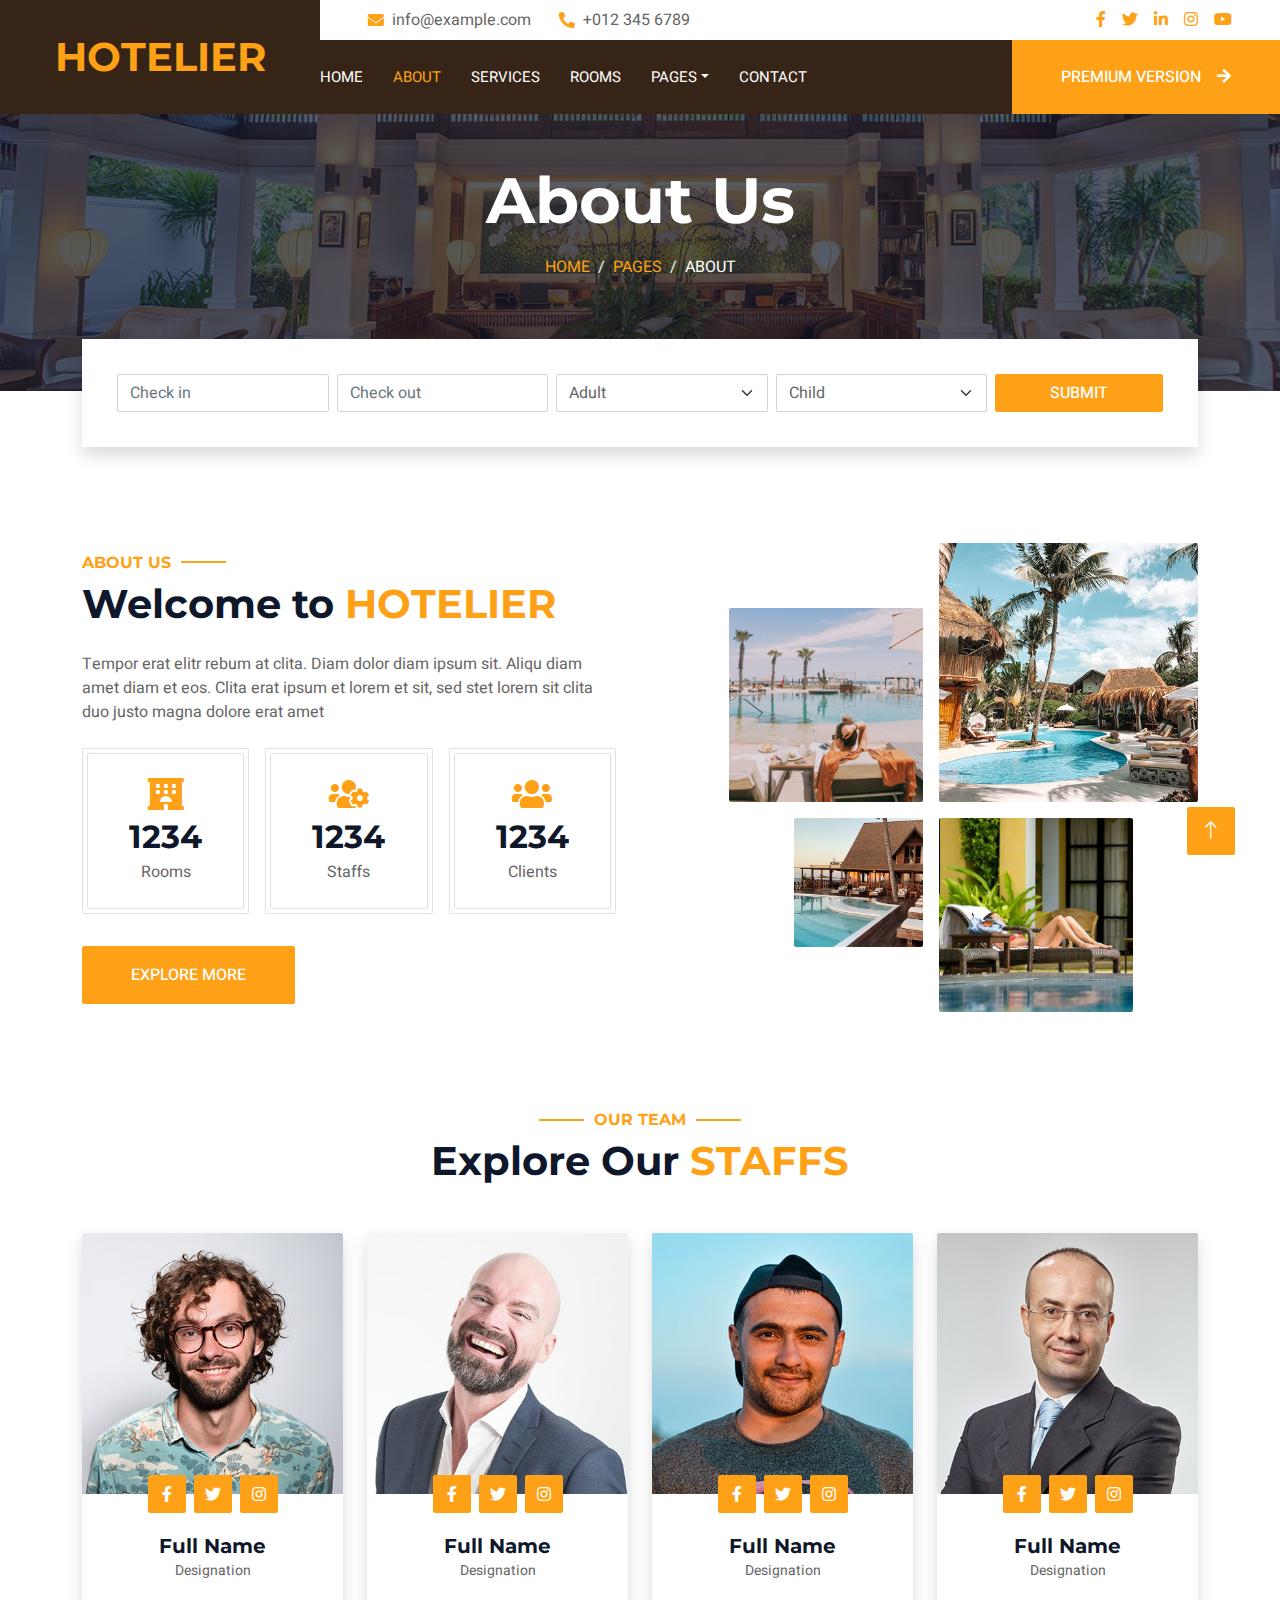
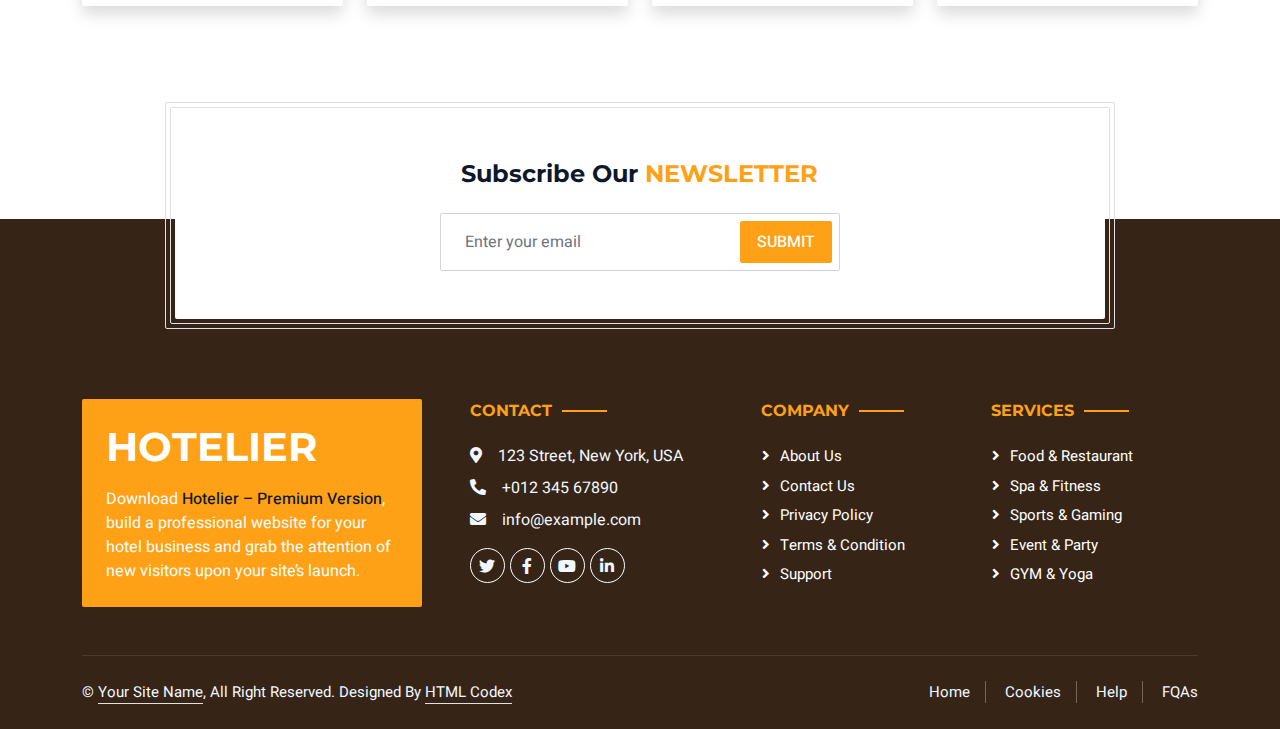
==== about.html @ 96339d91 "chinh lai doi chut customer" ====
<!DOCTYPE html>
<html lang="en">

<head>
    <meta charset="utf-8">
    <title>Hotelier - Hotel HTML Template</title>
    <meta content="width=device-width, initial-scale=1.0" name="viewport">
    <meta content="" name="keywords">
    <meta content="" name="description">

    <!-- Favicon -->
    <link href="img/favicon.ico" rel="icon">

    <!-- Google Web Fonts -->
    <link rel="preconnect" href="https://fonts.googleapis.com">
    <link rel="preconnect" href="https://fonts.gstatic.com" crossorigin>
    <link href="https://fonts.googleapis.com/css2?family=Heebo:wght@400;500;600;700&family=Montserrat:wght@400;500;600;700&display=swap" rel="stylesheet">  

    <!-- Icon Font Stylesheet -->
    <link href="https://cdnjs.cloudflare.com/ajax/libs/font-awesome/5.10.0/css/all.min.css" rel="stylesheet">
    <link href="https://cdn.jsdelivr.net/npm/bootstrap-icons@1.4.1/font/bootstrap-icons.css" rel="stylesheet">

    <!-- Libraries Stylesheet -->
    <link href="lib/animate/animate.min.css" rel="stylesheet">
    <link href="lib/owlcarousel/assets/owl.carousel.min.css" rel="stylesheet">
    <link href="lib/tempusdominus/css/tempusdominus-bootstrap-4.min.css" rel="stylesheet" />

    <!-- Customized Bootstrap Stylesheet -->
    <link href="css/bootstrap.min.css" rel="stylesheet">

    <!-- Template Stylesheet -->
    <link href="css/style.css" rel="stylesheet">
</head>

<body>
    <div class="container-xxl bg-white p-0">
        <!-- Spinner Start -->
        <div id="spinner" class="show bg-white position-fixed translate-middle w-100 vh-100 top-50 start-50 d-flex align-items-center justify-content-center">
            <div class="spinner-border text-primary" style="width: 3rem; height: 3rem;" role="status">
                <span class="sr-only">Loading...</span>
            </div>
        </div>
        <!-- Spinner End -->

        <!-- Header Start -->
        <div class="container-fluid bg-dark px-0">
            <div class="row gx-0">
                <div class="col-lg-3 bg-dark d-none d-lg-block">
                    <a href="index.html" class="navbar-brand w-100 h-100 m-0 p-0 d-flex align-items-center justify-content-center">
                        <h1 class="m-0 text-primary text-uppercase">Hotelier</h1>
                    </a>
                </div>
                <div class="col-lg-9">
                    <div class="row gx-0 bg-white d-none d-lg-flex">
                        <div class="col-lg-7 px-5 text-start">
                            <div class="h-100 d-inline-flex align-items-center py-2 me-4">
                                <i class="fa fa-envelope text-primary me-2"></i>
                                <p class="mb-0">info@example.com</p>
                            </div>
                            <div class="h-100 d-inline-flex align-items-center py-2">
                                <i class="fa fa-phone-alt text-primary me-2"></i>
                                <p class="mb-0">+012 345 6789</p>
                            </div>
                        </div>
                        <div class="col-lg-5 px-5 text-end">
                            <div class="d-inline-flex align-items-center py-2">
                                <a class="me-3" href=""><i class="fab fa-facebook-f"></i></a>
                                <a class="me-3" href=""><i class="fab fa-twitter"></i></a>
                                <a class="me-3" href=""><i class="fab fa-linkedin-in"></i></a>
                                <a class="me-3" href=""><i class="fab fa-instagram"></i></a>
                                <a class="" href=""><i class="fab fa-youtube"></i></a>
                            </div>
                        </div>
                    </div>
                    <nav class="navbar navbar-expand-lg bg-dark navbar-dark p-3 p-lg-0">
                        <a href="index.html" class="navbar-brand d-block d-lg-none">
                            <h1 class="m-0 text-primary text-uppercase">Hotelier</h1>
                        </a>
                        <button type="button" class="navbar-toggler" data-bs-toggle="collapse" data-bs-target="#navbarCollapse">
                            <span class="navbar-toggler-icon"></span>
                        </button>
                        <div class="collapse navbar-collapse justify-content-between" id="navbarCollapse">
                            <div class="navbar-nav mr-auto py-0">
                                <a href="index.html" class="nav-item nav-link">Home</a>
                                <a href="about.html" class="nav-item nav-link active">About</a>
                                <a href="service.html" class="nav-item nav-link">Services</a>
                                <a href="room.html" class="nav-item nav-link">Rooms</a>
                                <div class="nav-item dropdown">
                                    <a href="#" class="nav-link dropdown-toggle" data-bs-toggle="dropdown">Pages</a>
                                    <div class="dropdown-menu rounded-0 m-0">
                                        <a href="booking.html" class="dropdown-item">Booking</a>
                                        <a href="team.html" class="dropdown-item">Our Team</a>
                                        <a href="testimonial.html" class="dropdown-item">Testimonial</a>
                                    </div>
                                </div>
                                <a href="contact.html" class="nav-item nav-link">Contact</a>
                            </div>
                            <a href="https://htmlcodex.com/hotel-html-template-pro" class="btn btn-primary rounded-0 py-4 px-md-5 d-none d-lg-block">Premium Version<i class="fa fa-arrow-right ms-3"></i></a>
                        </div>
                    </nav>
                </div>
            </div>
        </div>
        <!-- Header End -->


        <!-- Page Header Start -->
        <div class="container-fluid page-header mb-5 p-0" style="background-image: url(img/carousel-1.jpg);">
            <div class="container-fluid page-header-inner py-5">
                <div class="container text-center pb-5">
                    <h1 class="display-3 text-white mb-3 animated slideInDown">About Us</h1>
                    <nav aria-label="breadcrumb">
                        <ol class="breadcrumb justify-content-center text-uppercase">
                            <li class="breadcrumb-item"><a href="#">Home</a></li>
                            <li class="breadcrumb-item"><a href="#">Pages</a></li>
                            <li class="breadcrumb-item text-white active" aria-current="page">About</li>
                        </ol>
                    </nav>
                </div>
            </div>
        </div>
        <!-- Page Header End -->


        <!-- Booking Start -->
        <div class="container-fluid booking pb-5 wow fadeIn" data-wow-delay="0.1s">
            <div class="container">
                <div class="bg-white shadow" style="padding: 35px;">
                    <div class="row g-2">
                        <div class="col-md-10">
                            <div class="row g-2">
                                <div class="col-md-3">
                                    <div class="date" id="date1" data-target-input="nearest">
                                        <input type="text" class="form-control datetimepicker-input"
                                            placeholder="Check in" data-target="#date1" data-toggle="datetimepicker" />
                                    </div>
                                </div>
                                <div class="col-md-3">
                                    <div class="date" id="date2" data-target-input="nearest">
                                        <input type="text" class="form-control datetimepicker-input" placeholder="Check out" data-target="#date2" data-toggle="datetimepicker"/>
                                    </div>
                                </div>
                                <div class="col-md-3">
                                    <select class="form-select">
                                        <option selected>Adult</option>
                                        <option value="1">Adult 1</option>
                                        <option value="2">Adult 2</option>
                                        <option value="3">Adult 3</option>
                                    </select>
                                </div>
                                <div class="col-md-3">
                                    <select class="form-select">
                                        <option selected>Child</option>
                                        <option value="1">Child 1</option>
                                        <option value="2">Child 2</option>
                                        <option value="3">Child 3</option>
                                    </select>
                                </div>
                            </div>
                        </div>
                        <div class="col-md-2">
                            <button class="btn btn-primary w-100">Submit</button>
                        </div>
                    </div>
                </div>
            </div>
        </div>
        <!-- Booking End -->


        <!-- About Start -->
        <div class="container-xxl py-5">
            <div class="container">
                <div class="row g-5 align-items-center">
                    <div class="col-lg-6">
                        <h6 class="section-title text-start text-primary text-uppercase">About Us</h6>
                        <h1 class="mb-4">Welcome to <span class="text-primary text-uppercase">Hotelier</span></h1>
                        <p class="mb-4">Tempor erat elitr rebum at clita. Diam dolor diam ipsum sit. Aliqu diam amet diam et eos. Clita erat ipsum et lorem et sit, sed stet lorem sit clita duo justo magna dolore erat amet</p>
                        <div class="row g-3 pb-4">
                            <div class="col-sm-4 wow fadeIn" data-wow-delay="0.1s">
                                <div class="border rounded p-1">
                                    <div class="border rounded text-center p-4">
                                        <i class="fa fa-hotel fa-2x text-primary mb-2"></i>
                                        <h2 class="mb-1" data-toggle="counter-up">1234</h2>
                                        <p class="mb-0">Rooms</p>
                                    </div>
                                </div>
                            </div>
                            <div class="col-sm-4 wow fadeIn" data-wow-delay="0.3s">
                                <div class="border rounded p-1">
                                    <div class="border rounded text-center p-4">
                                        <i class="fa fa-users-cog fa-2x text-primary mb-2"></i>
                                        <h2 class="mb-1" data-toggle="counter-up">1234</h2>
                                        <p class="mb-0">Staffs</p>
                                    </div>
                                </div>
                            </div>
                            <div class="col-sm-4 wow fadeIn" data-wow-delay="0.5s">
                                <div class="border rounded p-1">
                                    <div class="border rounded text-center p-4">
                                        <i class="fa fa-users fa-2x text-primary mb-2"></i>
                                        <h2 class="mb-1" data-toggle="counter-up">1234</h2>
                                        <p class="mb-0">Clients</p>
                                    </div>
                                </div>
                            </div>
                        </div>
                        <a class="btn btn-primary py-3 px-5 mt-2" href="">Explore More</a>
                    </div>
                    <div class="col-lg-6">
                        <div class="row g-3">
                            <div class="col-6 text-end">
                                <img class="img-fluid rounded w-75 wow zoomIn" data-wow-delay="0.1s" src="img/about-1.jpg" style="margin-top: 25%;">
                            </div>
                            <div class="col-6 text-start">
                                <img class="img-fluid rounded w-100 wow zoomIn" data-wow-delay="0.3s" src="img/about-2.jpg">
                            </div>
                            <div class="col-6 text-end">
                                <img class="img-fluid rounded w-50 wow zoomIn" data-wow-delay="0.5s" src="img/about-3.jpg">
                            </div>
                            <div class="col-6 text-start">
                                <img class="img-fluid rounded w-75 wow zoomIn" data-wow-delay="0.7s" src="img/about-4.jpg">
                            </div>
                        </div>
                    </div>
                </div>
            </div>
        </div>
        <!-- About End -->


        <!-- Team Start -->
        <div class="container-xxl py-5">
            <div class="container">
                <div class="text-center wow fadeInUp" data-wow-delay="0.1s">
                    <h6 class="section-title text-center text-primary text-uppercase">Our Team</h6>
                    <h1 class="mb-5">Explore Our <span class="text-primary text-uppercase">Staffs</span></h1>
                </div>
                <div class="row g-4">
                    <div class="col-lg-3 col-md-6 wow fadeInUp" data-wow-delay="0.1s">
                        <div class="rounded shadow overflow-hidden">
                            <div class="position-relative">
                                <img class="img-fluid" src="img/team-1.jpg" alt="">
                                <div class="position-absolute start-50 top-100 translate-middle d-flex align-items-center">
                                    <a class="btn btn-square btn-primary mx-1" href=""><i class="fab fa-facebook-f"></i></a>
                                    <a class="btn btn-square btn-primary mx-1" href=""><i class="fab fa-twitter"></i></a>
                                    <a class="btn btn-square btn-primary mx-1" href=""><i class="fab fa-instagram"></i></a>
                                </div>
                            </div>
                            <div class="text-center p-4 mt-3">
                                <h5 class="fw-bold mb-0">Full Name</h5>
                                <small>Designation</small>
                            </div>
                        </div>
                    </div>
                    <div class="col-lg-3 col-md-6 wow fadeInUp" data-wow-delay="0.3s">
                        <div class="rounded shadow overflow-hidden">
                            <div class="position-relative">
                                <img class="img-fluid" src="img/team-2.jpg" alt="">
                                <div class="position-absolute start-50 top-100 translate-middle d-flex align-items-center">
                                    <a class="btn btn-square btn-primary mx-1" href=""><i class="fab fa-facebook-f"></i></a>
                                    <a class="btn btn-square btn-primary mx-1" href=""><i class="fab fa-twitter"></i></a>
                                    <a class="btn btn-square btn-primary mx-1" href=""><i class="fab fa-instagram"></i></a>
                                </div>
                            </div>
                            <div class="text-center p-4 mt-3">
                                <h5 class="fw-bold mb-0">Full Name</h5>
                                <small>Designation</small>
                            </div>
                        </div>
                    </div>
                    <div class="col-lg-3 col-md-6 wow fadeInUp" data-wow-delay="0.5s">
                        <div class="rounded shadow overflow-hidden">
                            <div class="position-relative">
                                <img class="img-fluid" src="img/team-3.jpg" alt="">
                                <div class="position-absolute start-50 top-100 translate-middle d-flex align-items-center">
                                    <a class="btn btn-square btn-primary mx-1" href=""><i class="fab fa-facebook-f"></i></a>
                                    <a class="btn btn-square btn-primary mx-1" href=""><i class="fab fa-twitter"></i></a>
                                    <a class="btn btn-square btn-primary mx-1" href=""><i class="fab fa-instagram"></i></a>
                                </div>
                            </div>
                            <div class="text-center p-4 mt-3">
                                <h5 class="fw-bold mb-0">Full Name</h5>
                                <small>Designation</small>
                            </div>
                        </div>
                    </div>
                    <div class="col-lg-3 col-md-6 wow fadeInUp" data-wow-delay="0.7s">
                        <div class="rounded shadow overflow-hidden">
                            <div class="position-relative">
                                <img class="img-fluid" src="img/team-4.jpg" alt="">
                                <div class="position-absolute start-50 top-100 translate-middle d-flex align-items-center">
                                    <a class="btn btn-square btn-primary mx-1" href=""><i class="fab fa-facebook-f"></i></a>
                                    <a class="btn btn-square btn-primary mx-1" href=""><i class="fab fa-twitter"></i></a>
                                    <a class="btn btn-square btn-primary mx-1" href=""><i class="fab fa-instagram"></i></a>
                                </div>
                            </div>
                            <div class="text-center p-4 mt-3">
                                <h5 class="fw-bold mb-0">Full Name</h5>
                                <small>Designation</small>
                            </div>
                        </div>
                    </div>
                </div>
            </div>
        </div>
        <!-- Team End -->


        <!-- Newsletter Start -->
        <div class="container newsletter mt-5 wow fadeIn" data-wow-delay="0.1s">
            <div class="row justify-content-center">
                <div class="col-lg-10 border rounded p-1">
                    <div class="border rounded text-center p-1">
                        <div class="bg-white rounded text-center p-5">
                            <h4 class="mb-4">Subscribe Our <span class="text-primary text-uppercase">Newsletter</span></h4>
                            <div class="position-relative mx-auto" style="max-width: 400px;">
                                <input class="form-control w-100 py-3 ps-4 pe-5" type="text" placeholder="Enter your email">
                                <button type="button" class="btn btn-primary py-2 px-3 position-absolute top-0 end-0 mt-2 me-2">Submit</button>
                            </div>
                        </div>
                    </div>
                </div>
            </div>
        </div>
        <!-- Newsletter Start -->
        

        <!-- Footer Start -->
        <div class="container-fluid bg-dark text-light footer wow fadeIn" data-wow-delay="0.1s">
            <div class="container pb-5">
                <div class="row g-5">
                    <div class="col-md-6 col-lg-4">
                        <div class="bg-primary rounded p-4">
                            <a href="index.html"><h1 class="text-white text-uppercase mb-3">Hotelier</h1></a>
                            <p class="text-white mb-0">
								Download <a class="text-dark fw-medium" href="https://htmlcodex.com/hotel-html-template-pro">Hotelier – Premium Version</a>, build a professional website for your hotel business and grab the attention of new visitors upon your site’s launch.
							</p>
                        </div>
                    </div>
                    <div class="col-md-6 col-lg-3">
                        <h6 class="section-title text-start text-primary text-uppercase mb-4">Contact</h6>
                        <p class="mb-2"><i class="fa fa-map-marker-alt me-3"></i>123 Street, New York, USA</p>
                        <p class="mb-2"><i class="fa fa-phone-alt me-3"></i>+012 345 67890</p>
                        <p class="mb-2"><i class="fa fa-envelope me-3"></i>info@example.com</p>
                        <div class="d-flex pt-2">
                            <a class="btn btn-outline-light btn-social" href=""><i class="fab fa-twitter"></i></a>
                            <a class="btn btn-outline-light btn-social" href=""><i class="fab fa-facebook-f"></i></a>
                            <a class="btn btn-outline-light btn-social" href=""><i class="fab fa-youtube"></i></a>
                            <a class="btn btn-outline-light btn-social" href=""><i class="fab fa-linkedin-in"></i></a>
                        </div>
                    </div>
                    <div class="col-lg-5 col-md-12">
                        <div class="row gy-5 g-4">
                            <div class="col-md-6">
                                <h6 class="section-title text-start text-primary text-uppercase mb-4">Company</h6>
                                <a class="btn btn-link" href="">About Us</a>
                                <a class="btn btn-link" href="">Contact Us</a>
                                <a class="btn btn-link" href="">Privacy Policy</a>
                                <a class="btn btn-link" href="">Terms & Condition</a>
                                <a class="btn btn-link" href="">Support</a>
                            </div>
                            <div class="col-md-6">
                                <h6 class="section-title text-start text-primary text-uppercase mb-4">Services</h6>
                                <a class="btn btn-link" href="">Food & Restaurant</a>
                                <a class="btn btn-link" href="">Spa & Fitness</a>
                                <a class="btn btn-link" href="">Sports & Gaming</a>
                                <a class="btn btn-link" href="">Event & Party</a>
                                <a class="btn btn-link" href="">GYM & Yoga</a>
                            </div>
                        </div>
                    </div>
                </div>
            </div>
            <div class="container">
                <div class="copyright">
                    <div class="row">
                        <div class="col-md-6 text-center text-md-start mb-3 mb-md-0">
                            &copy; <a class="border-bottom" href="#">Your Site Name</a>, All Right Reserved. 
							
							<!--/*** This template is free as long as you keep the footer author’s credit link/attribution link/backlink. If you'd like to use the template without the footer author’s credit link/attribution link/backlink, you can purchase the Credit Removal License from "https://htmlcodex.com/credit-removal". Thank you for your support. ***/-->
							Designed By <a class="border-bottom" href="https://htmlcodex.com">HTML Codex</a>
                        </div>
                        <div class="col-md-6 text-center text-md-end">
                            <div class="footer-menu">
                                <a href="">Home</a>
                                <a href="">Cookies</a>
                                <a href="">Help</a>
                                <a href="">FQAs</a>
                            </div>
                        </div>
                    </div>
                </div>
            </div>
        </div>
        <!-- Footer End -->


        <!-- Back to Top -->
        <a href="#" class="btn btn-lg btn-primary btn-lg-square back-to-top"><i class="bi bi-arrow-up"></i></a>
    </div>

    <!-- JavaScript Libraries -->
    <script src="https://code.jquery.com/jquery-3.4.1.min.js"></script>
    <script src="https://cdn.jsdelivr.net/npm/bootstrap@5.0.0/dist/js/bootstrap.bundle.min.js"></script>
    <script src="lib/wow/wow.min.js"></script>
    <script src="lib/easing/easing.min.js"></script>
    <script src="lib/waypoints/waypoints.min.js"></script>
    <script src="lib/counterup/counterup.min.js"></script>
    <script src="lib/owlcarousel/owl.carousel.min.js"></script>
    <script src="lib/tempusdominus/js/moment.min.js"></script>
    <script src="lib/tempusdominus/js/moment-timezone.min.js"></script>
    <script src="lib/tempusdominus/js/tempusdominus-bootstrap-4.min.js"></script>

    <!-- Template Javascript -->
    <script src="js/main.js"></script>
</body>

</html>
---- css/style.css ----
/********** Template CSS **********/
:root {
    --primary: #FEA116;
    --light: #F1F8FF;
    --dark: #0F172B;
}

.fw-medium {
    font-weight: 500 !important;
}

.fw-semi-bold {
    font-weight: 600 !important;
}

.back-to-top {
    position: fixed;
    display: none;
    right: 45px;
    bottom: 45px;
    z-index: 99;
}


/*** Spinner ***/
#spinner {
    opacity: 0;
    visibility: hidden;
    transition: opacity .5s ease-out, visibility 0s linear .5s;
    z-index: 99999;
}

#spinner.show {
    transition: opacity .5s ease-out, visibility 0s linear 0s;
    visibility: visible;
    opacity: 1;
}


/*** Button ***/
.btn {
    font-weight: 500;
    text-transform: uppercase;
    transition: .5s;
}

.btn.btn-primary,
.btn.btn-secondary {
    color: #FFFFFF;
}

.btn-square {
    width: 38px;
    height: 38px;
}

.btn-sm-square {
    width: 32px;
    height: 32px;
}

.btn-lg-square {
    width: 48px;
    height: 48px;
}

.btn-square,
.btn-sm-square,
.btn-lg-square {
    padding: 0;
    display: flex;
    align-items: center;
    justify-content: center;
    font-weight: normal;
    border-radius: 2px;
}


/*** Navbar ***/
.navbar-dark .navbar-nav .nav-link {
    margin-right: 30px;
    padding: 25px 0;
    color: #FFFFFF;
    font-size: 15px;
    text-transform: uppercase;
    outline: none;
}

.navbar-dark .navbar-nav .nav-link:hover,
.navbar-dark .navbar-nav .nav-link.active {
    color: var(--primary);
}

@media (max-width: 991.98px) {
    .navbar-dark .navbar-nav .nav-link  {
        margin-right: 0;
        padding: 10px 0;
    }
}


/*** Header ***/
.carousel-caption {
    top: 0;
    left: 0;
    right: 0;
    bottom: 0;
    background: rgba(15, 23, 43, .7);
    z-index: 1;
}

.carousel-control-prev,
.carousel-control-next {
    width: 10%;
}

.carousel-control-prev-icon,
.carousel-control-next-icon {
    width: 3rem;
    height: 3rem;
}

@media (max-width: 768px) {
    #header-carousel .carousel-item {
        position: relative;
        min-height: 450px;
    }
    
    #header-carousel .carousel-item img {
        position: absolute;
        width: 100%;
        height: 100%;
        object-fit: cover;
    }
}
.carousel-item{
    height: 26rem;
  
}
.carousel-item img {
    object-position: left -16rem;
}
.page-header {
    background-position: center center;
    background-repeat: no-repeat;
    background-size: cover;
}

.page-header-inner {
    background: rgba(15, 23, 43, .7);
}

.breadcrumb-item + .breadcrumb-item::before {
    color: var(--light);
}

.booking {
    position: relative;
    margin-top: -100px !important;
    z-index: 1;
}

/*** Section Title ***/
/*thêm dòng này*/
.container-fuild-header{
    position: fixed;
     z-index:999;
}
/*thêm dòng này*/
.section-title {
    position: relative;
    display: inline-block;
}

.section-title::before {
    position: absolute;
    content: "";
    width: 45px;
    height: 2px;
    top: 50%;
    left: -55px;
    margin-top: -1px;
    background: var(--primary);
}

.section-title::after {
    position: absolute;
    content: "";
    width: 45px;
    height: 2px;
    top: 50%;
    right: -55px;
    margin-top: -1px;
    background: var(--primary);
}

.section-title.text-start::before,
.section-title.text-end::after {
    display: none;
}


/*** Service ***/
.service-item {
    height: 320px;
    padding: 30px;
    display: flex;
    flex-direction: column;
    justify-content: center;
    text-align: center;
    background: #FFFFFF;
    box-shadow: 0 0 45px rgba(0, 0, 0, .08);
    transition: .5s;
}

.service-item:hover {
    background: var(--primary);
}

.service-item .service-icon {
    margin: 0 auto 30px auto;
    width: 65px;
    height: 65px;
    transition: .5s;
}

.service-item i,
.service-item h5,
.service-item p {
    transition: .5s;
}

.service-item:hover i,
.service-item:hover h5,
.service-item:hover p {
    color: #FFFFFF !important;
}


/*** Youtube Video ***/
.video {
    position: relative;
    height: 100%;
    min-height: 500px;
    background: linear-gradient(rgba(15, 23, 43, .1), rgba(15, 23, 43, .1)), url(../img/video.jpg);
    background-position: center center;
    background-repeat: no-repeat;
    background-size: cover;
}

.video .btn-play {
    position: absolute;
    z-index: 3;
    top: 50%;
    left: 50%;
    transform: translateX(-50%) translateY(-50%);
    box-sizing: content-box;
    display: block;
    width: 32px;
    height: 44px;
    border-radius: 50%;
    border: none;
    outline: none;
    padding: 18px 20px 18px 28px;
}

.video .btn-play:before {
    content: "";
    position: absolute;
    z-index: 0;
    left: 50%;
    top: 50%;
    transform: translateX(-50%) translateY(-50%);
    display: block;
    width: 100px;
    height: 100px;
    background: var(--primary);
    border-radius: 50%;
    animation: pulse-border 1500ms ease-out infinite;
}

.video .btn-play:after {
    content: "";
    position: absolute;
    z-index: 1;
    left: 50%;
    top: 50%;
    transform: translateX(-50%) translateY(-50%);
    display: block;
    width: 100px;
    height: 100px;
    background: var(--primary);
    border-radius: 50%;
    transition: all 200ms;
}

.video .btn-play img {
    position: relative;
    z-index: 3;
    max-width: 100%;
    width: auto;
    height: auto;
}

.video .btn-play span {
    display: block;
    position: relative;
    z-index: 3;
    width: 0;
    height: 0;
    border-left: 32px solid var(--dark);
    border-top: 22px solid transparent;
    border-bottom: 22px solid transparent;
}

@keyframes pulse-border {
    0% {
        transform: translateX(-50%) translateY(-50%) translateZ(0) scale(1);
        opacity: 1;
    }

    100% {
        transform: translateX(-50%) translateY(-50%) translateZ(0) scale(1.5);
        opacity: 0;
    }
}

#videoModal {
    z-index: 99999;
}

#videoModal .modal-dialog {
    position: relative;
    max-width: 800px;
    margin: 60px auto 0 auto;
}

#videoModal .modal-body {
    position: relative;
    padding: 0px;
}

#videoModal .close {
    position: absolute;
    width: 30px;
    height: 30px;
    right: 0px;
    top: -30px;
    z-index: 999;
    font-size: 30px;
    font-weight: normal;
    color: #FFFFFF;
    background: #000000;
    opacity: 1;
}


/*** Testimonial ***/
.testimonial {
    background: linear-gradient(rgba(15, 23, 43, .7), rgba(15, 23, 43, .7)), url(../img/carousel-2.jpg);
    background-position: center center;
    background-repeat: no-repeat;
    background-size: cover;
}

.testimonial-carousel {
    padding-left: 65px;
    padding-right: 65px;
}

.testimonial-carousel .testimonial-item {
    padding: 30px;
}

.testimonial-carousel .owl-nav {
    position: absolute;
    width: 100%;
    height: 40px;
    top: calc(50% - 20px);
    left: 0;
    display: flex;
    justify-content: space-between;
    z-index: 1;
}

.testimonial-carousel .owl-nav .owl-prev,
.testimonial-carousel .owl-nav .owl-next {
    position: relative;
    width: 40px;
    height: 40px;
    display: flex;
    align-items: center;
    justify-content: center;
    color: #FFFFFF;
    background: var(--primary);
    border-radius: 2px;
    font-size: 18px;
    transition: .5s;
}

.testimonial-carousel .owl-nav .owl-prev:hover,
.testimonial-carousel .owl-nav .owl-next:hover {
    color: var(--primary);
    background: #FFFFFF;
}


/*** Team ***/
.team-item,
.team-item .bg-primary,
.team-item .bg-primary i {
    transition: .5s;
}

.team-item:hover {
    border-color: var(--secondary) !important;
}

.team-item:hover .bg-primary {
    background: var(--secondary) !important;
}

.team-item:hover .bg-primary i {
    color: var(--secondary) !important;
}


/*** Footer ***/
.newsletter {
    position: relative;
    z-index: 1;
}

.footer {
    position: relative;
    margin-top: -110px;
    padding-top: 180px;
}

.footer .btn.btn-social {
    margin-right: 5px;
    width: 35px;
    height: 35px;
    display: flex;
    align-items: center;
    justify-content: center;
    color: var(--light);
    border: 1px solid #FFFFFF;
    border-radius: 35px;
    transition: .3s;
}

.footer .btn.btn-social:hover {
    color: var(--primary);
}

.footer .btn.btn-link {
    display: block;
    margin-bottom: 5px;
    padding: 0;
    text-align: left;
    color: #FFFFFF;
    font-size: 15px;
    font-weight: normal;
    text-transform: capitalize;
    transition: .3s;
}

.footer .btn.btn-link::before {
    position: relative;
    content: "\f105";
    font-family: "Font Awesome 5 Free";
    font-weight: 900;
    margin-right: 10px;
}

.footer .btn.btn-link:hover {
    letter-spacing: 1px;
    box-shadow: none;
}

.footer .copyright {
    padding: 25px 0;
    font-size: 15px;
    border-top: 1px solid rgba(256, 256, 256, .1);
}

.footer .copyright a {
    color: var(--light);
}

.footer .footer-menu a {
    margin-right: 15px;
    padding-right: 15px;
    border-right: 1px solid rgba(255, 255, 255, .3);
}

.footer .footer-menu a:last-child {
    margin-right: 0;
    padding-right: 0;
    border-right: none;
}
/*thêm css login head*/
.title-drop-login{
    font-size:  1.1rem;;
    font-weight: 400;
     padding-left: 2.85rem;
    padding-bottom: 0.25rem;
    padding-top: 0.15rem;
    color: black;
}
.text-f-login{
    color: #FFFFFF;
}
.text-f-login :hover{
    color: #f79616;
}
.dropdown-menu-chang{
    
    width: 179px;
    height: 120px;

}
.my-dropdown-toggle::after {
    content: none !important;
}
.container-fluid-header{
    z-index: 999;
    position: fixed;
}
/*end*/
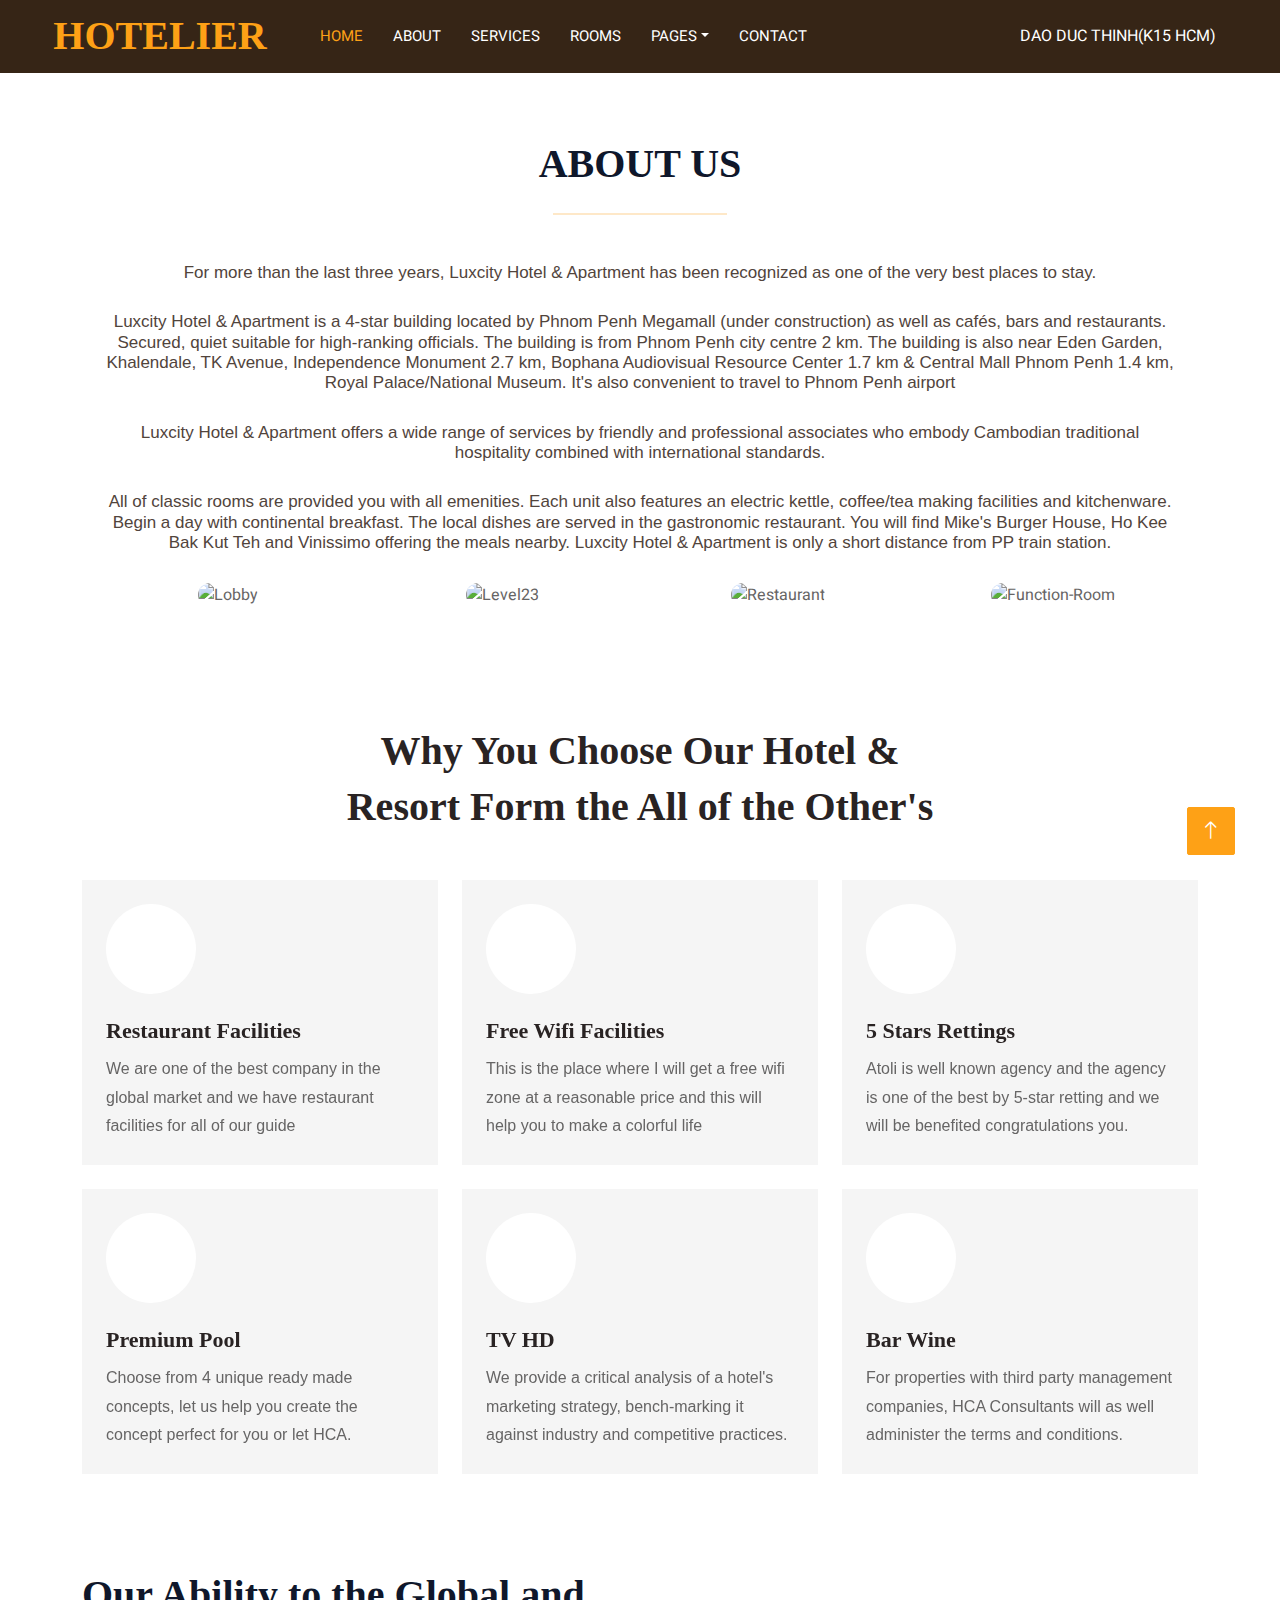
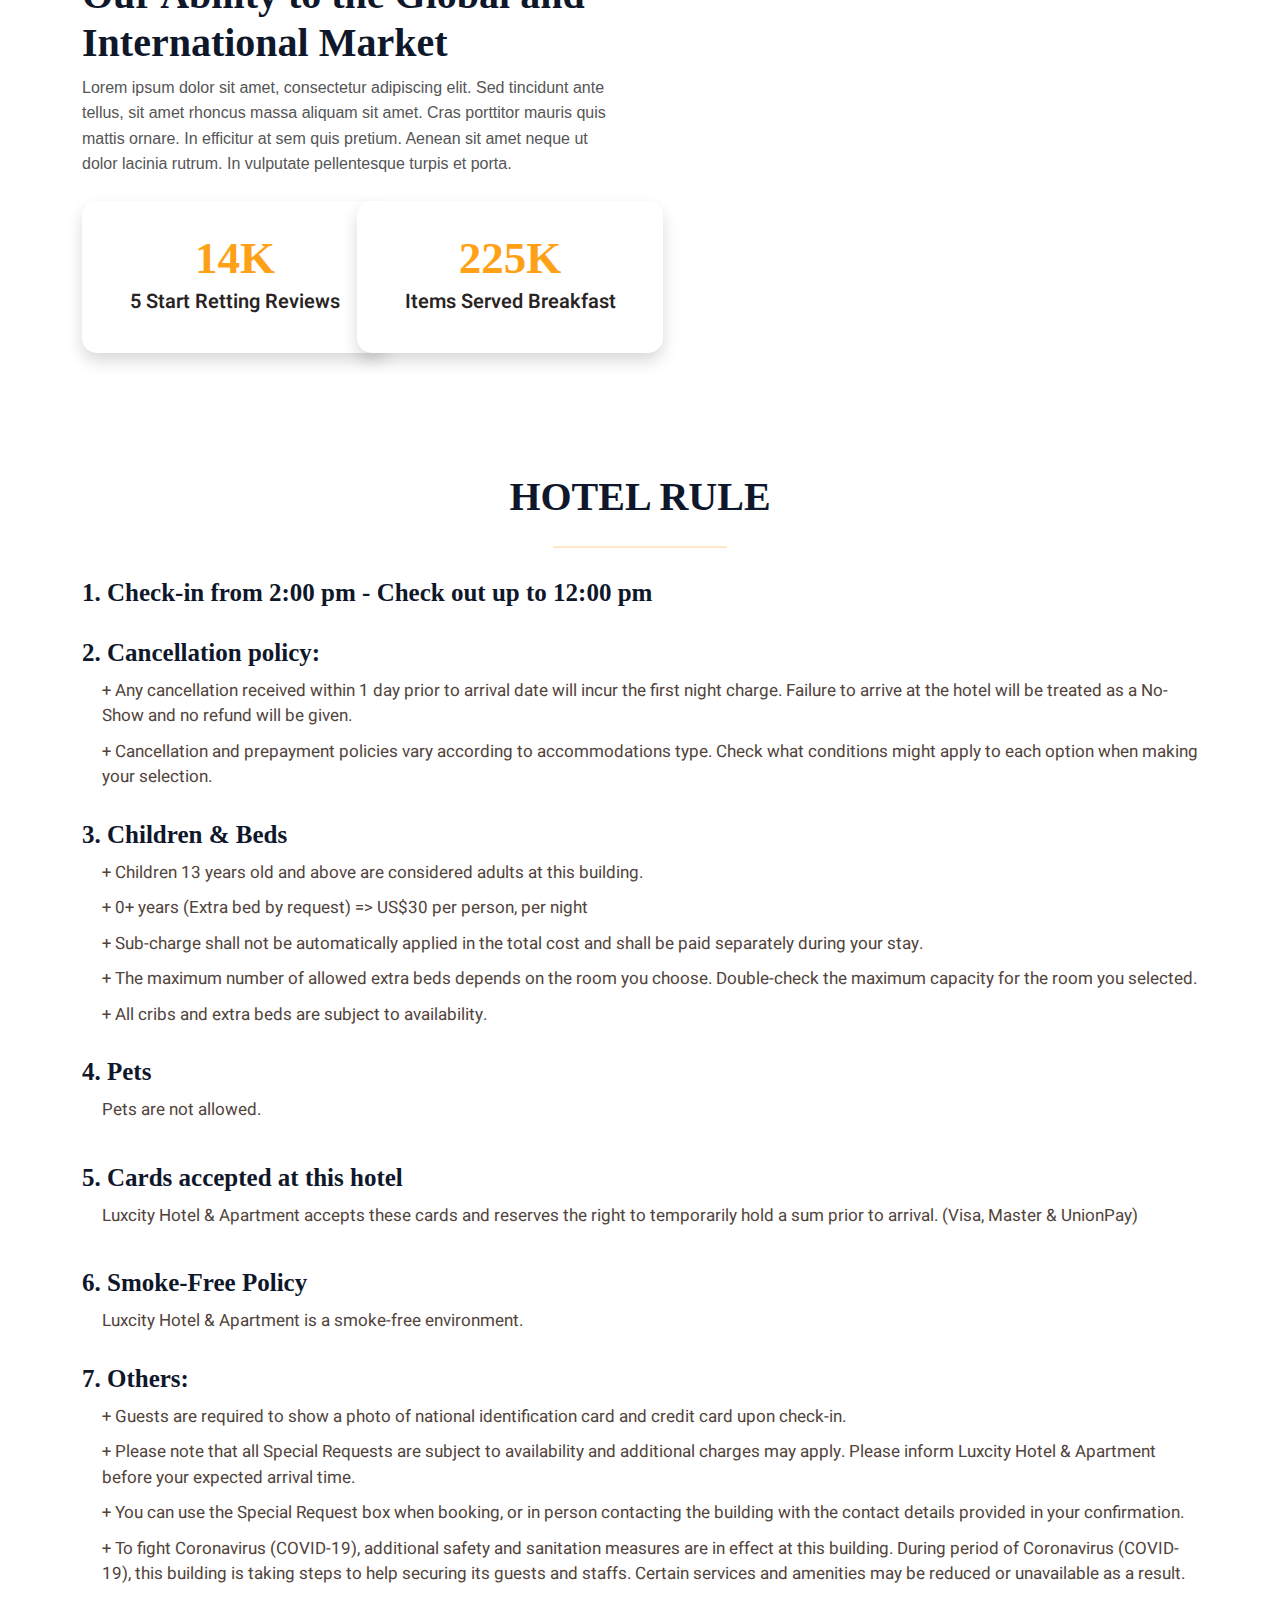
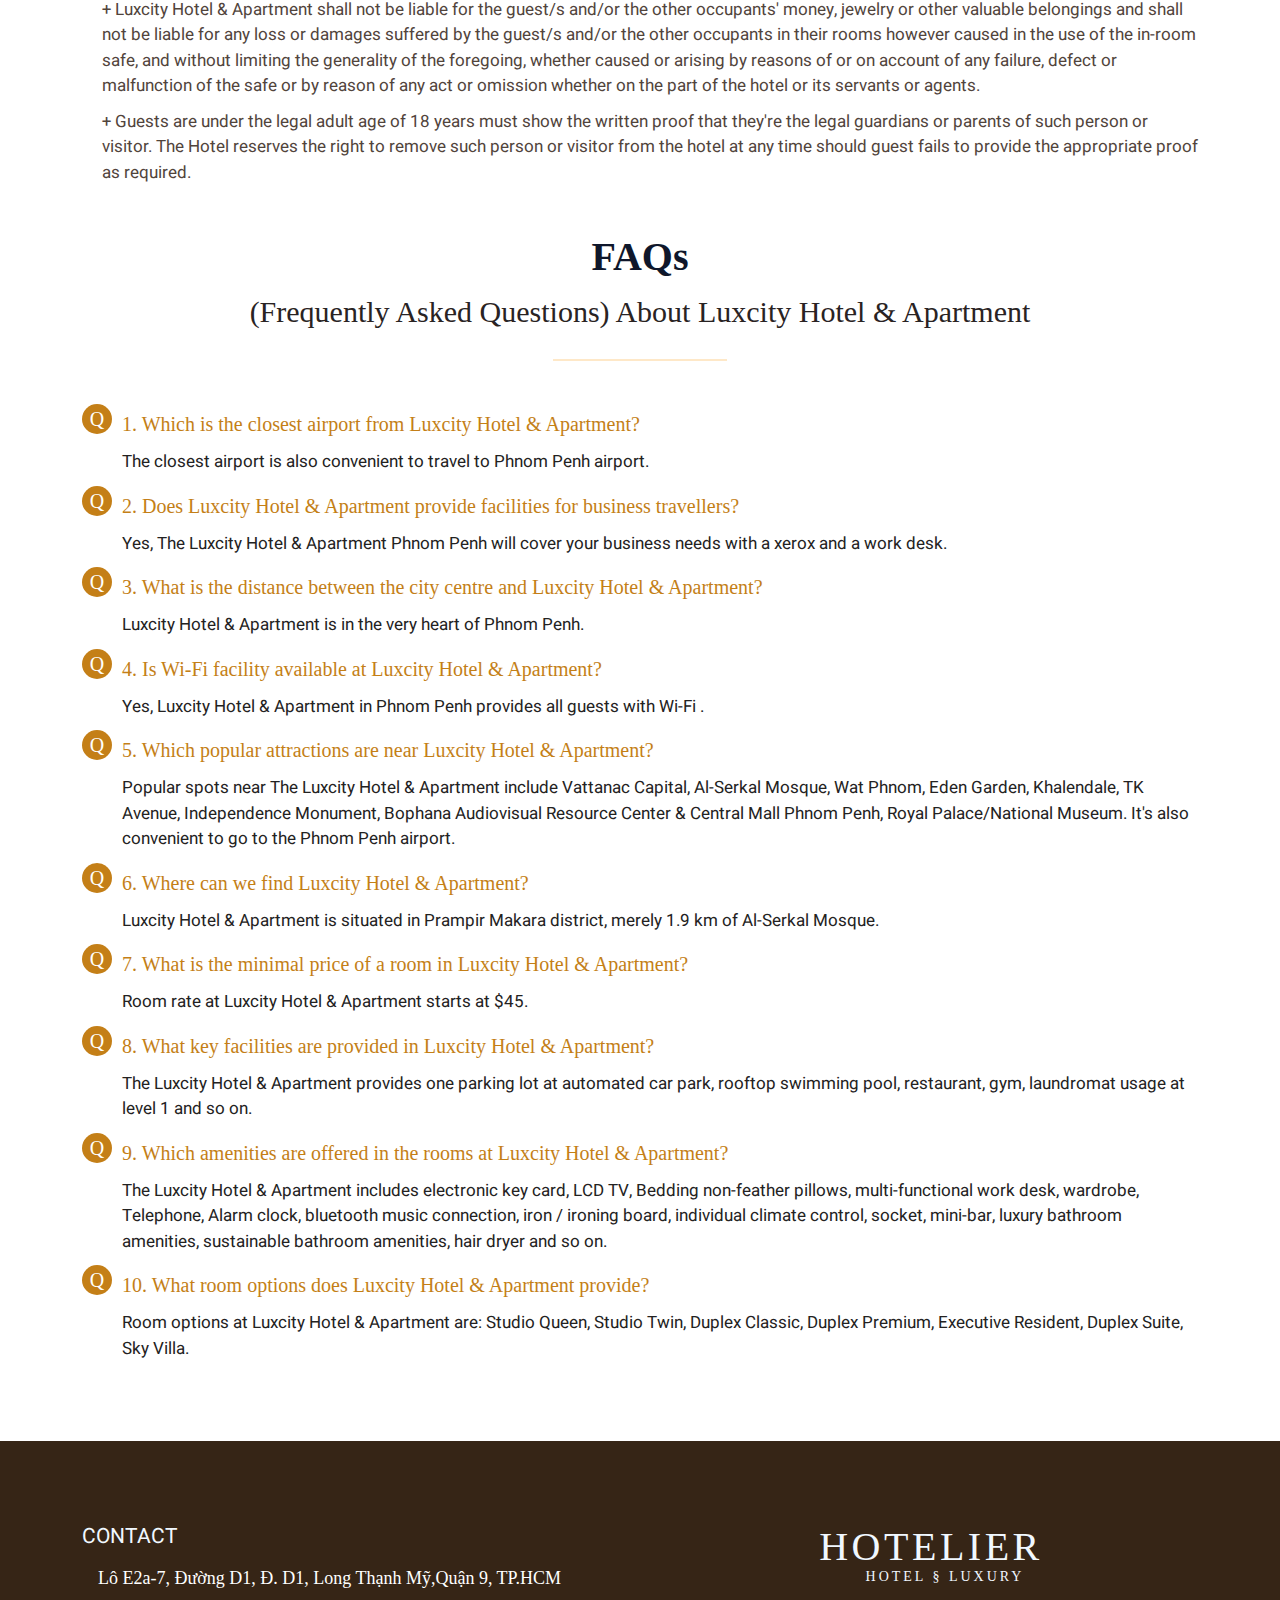
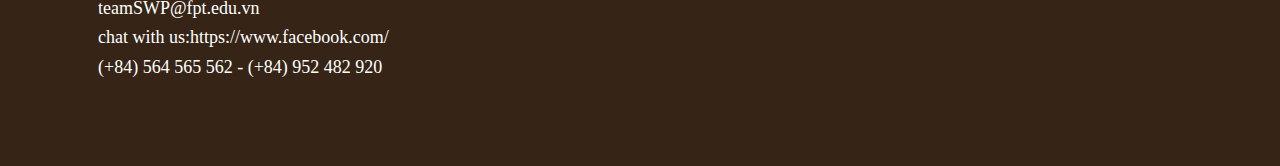
==== commit 04d750b3: "them about sua footer" ====
--- a/about.html
+++ b/about.html
@@ -14,10 +14,12 @@
     <!-- Google Web Fonts -->
     <link rel="preconnect" href="https://fonts.googleapis.com">
     <link rel="preconnect" href="https://fonts.gstatic.com" crossorigin>
-    <link href="https://fonts.googleapis.com/css2?family=Heebo:wght@400;500;600;700&family=Montserrat:wght@400;500;600;700&display=swap" rel="stylesheet">  
+    <link
+        href="https://fonts.googleapis.com/css2?family=Heebo:wght@400;500;600;700&family=Montserrat:wght@400;500;600;700&display=swap"
+        rel="stylesheet">
 
     <!-- Icon Font Stylesheet -->
-    <link href="https://cdnjs.cloudflare.com/ajax/libs/font-awesome/5.10.0/css/all.min.css" rel="stylesheet">
+    <link rel="stylesheet" href="https://site-assets.fontawesome.com/releases/v6.1.1/css/all.css">
     <link href="https://cdn.jsdelivr.net/npm/bootstrap-icons@1.4.1/font/bootstrap-icons.css" rel="stylesheet">
 
     <!-- Libraries Stylesheet -->
@@ -33,9 +35,10 @@
 </head>
 
 <body>
-    <div class="container-xxl bg-white p-0">
+    <div class="container-fluid bg-white p-0">
         <!-- Spinner Start -->
-        <div id="spinner" class="show bg-white position-fixed translate-middle w-100 vh-100 top-50 start-50 d-flex align-items-center justify-content-center">
+        <div id="spinner"
+            class="show bg-white position-fixed translate-middle w-100 vh-100 top-50 start-50 d-flex align-items-center justify-content-center">
             <div class="spinner-border text-primary" style="width: 3rem; height: 3rem;" role="status">
                 <span class="sr-only">Loading...</span>
             </div>
@@ -43,46 +46,29 @@
         <!-- Spinner End -->
 
         <!-- Header Start -->
-        <div class="container-fluid bg-dark px-0">
+        <div class="container-fluid container-fluid-header bg-dark px-0">
+            <!--chỉnh container thành container-fluid-->
             <div class="row gx-0">
                 <div class="col-lg-3 bg-dark d-none d-lg-block">
-                    <a href="index.html" class="navbar-brand w-100 h-100 m-0 p-0 d-flex align-items-center justify-content-center">
+                    <a href="index.html"
+                        class="navbar-brand w-100 h-100 m-0 p-0 d-flex align-items-center justify-content-center">
                         <h1 class="m-0 text-primary text-uppercase">Hotelier</h1>
                     </a>
                 </div>
                 <div class="col-lg-9">
-                    <div class="row gx-0 bg-white d-none d-lg-flex">
-                        <div class="col-lg-7 px-5 text-start">
-                            <div class="h-100 d-inline-flex align-items-center py-2 me-4">
-                                <i class="fa fa-envelope text-primary me-2"></i>
-                                <p class="mb-0">info@example.com</p>
-                            </div>
-                            <div class="h-100 d-inline-flex align-items-center py-2">
-                                <i class="fa fa-phone-alt text-primary me-2"></i>
-                                <p class="mb-0">+012 345 6789</p>
-                            </div>
-                        </div>
-                        <div class="col-lg-5 px-5 text-end">
-                            <div class="d-inline-flex align-items-center py-2">
-                                <a class="me-3" href=""><i class="fab fa-facebook-f"></i></a>
-                                <a class="me-3" href=""><i class="fab fa-twitter"></i></a>
-                                <a class="me-3" href=""><i class="fab fa-linkedin-in"></i></a>
-                                <a class="me-3" href=""><i class="fab fa-instagram"></i></a>
-                                <a class="" href=""><i class="fab fa-youtube"></i></a>
-                            </div>
-                        </div>
-                    </div>
+
                     <nav class="navbar navbar-expand-lg bg-dark navbar-dark p-3 p-lg-0">
                         <a href="index.html" class="navbar-brand d-block d-lg-none">
                             <h1 class="m-0 text-primary text-uppercase">Hotelier</h1>
                         </a>
-                        <button type="button" class="navbar-toggler" data-bs-toggle="collapse" data-bs-target="#navbarCollapse">
+                        <button type="button" class="navbar-toggler" data-bs-toggle="collapse"
+                            data-bs-target="#navbarCollapse">
                             <span class="navbar-toggler-icon"></span>
                         </button>
                         <div class="collapse navbar-collapse justify-content-between" id="navbarCollapse">
                             <div class="navbar-nav mr-auto py-0">
-                                <a href="index.html" class="nav-item nav-link">Home</a>
-                                <a href="about.html" class="nav-item nav-link active">About</a>
+                                <a href="index.html" class="nav-item nav-link active">Home</a>
+                                <a href="about.html" class="nav-item nav-link">About</a>
                                 <a href="service.html" class="nav-item nav-link">Services</a>
                                 <a href="room.html" class="nav-item nav-link">Rooms</a>
                                 <div class="nav-item dropdown">
@@ -95,7 +81,18 @@
                                 </div>
                                 <a href="contact.html" class="nav-item nav-link">Contact</a>
                             </div>
-                            <a href="https://htmlcodex.com/hotel-html-template-pro" class="btn btn-primary rounded-0 py-4 px-md-5 d-none d-lg-block">Premium Version<i class="fa fa-arrow-right ms-3"></i></a>
+                            <!--thêm dropdown-->
+                            <div class="nav-item dropdown pe-5">
+                                <a href="#" class="nav-link dropdown-toggle text-f-login my-dropdown-toggle "
+                                    data-bs-toggle="dropdown">DAO DUC THINH(K15 HCM)</a>
+                                <div class="dropdown-menu dropdown-menu-chang">
+                                    <label for="text" class=" title-drop-login"> Purchase</label>
+                                    <a href="booking.html" class="dropdown-item text-secondary">Settings</a>
+                                    <a href="team.html" class="dropdown-item text-secondary">Log out</a>
+
+                                </div>
+                            </div>
+                            <!--end-->
                         </div>
                     </nav>
                 </div>
@@ -104,292 +101,354 @@
         <!-- Header End -->
 
 
+
         <!-- Page Header Start -->
-        <div class="container-fluid page-header mb-5 p-0" style="background-image: url(img/carousel-1.jpg);">
-            <div class="container-fluid page-header-inner py-5">
-                <div class="container text-center pb-5">
-                    <h1 class="display-3 text-white mb-3 animated slideInDown">About Us</h1>
-                    <nav aria-label="breadcrumb">
-                        <ol class="breadcrumb justify-content-center text-uppercase">
-                            <li class="breadcrumb-item"><a href="#">Home</a></li>
-                            <li class="breadcrumb-item"><a href="#">Pages</a></li>
-                            <li class="breadcrumb-item text-white active" aria-current="page">About</li>
-                        </ol>
-                    </nav>
-                </div>
+        <div class="container-fluid page-header mb-5 p-0">
+            <div class="container-fluid page-header-inner pt-5">
             </div>
         </div>
         <!-- Page Header End -->
-
-
-        <!-- Booking Start -->
-        <div class="container-fluid booking pb-5 wow fadeIn" data-wow-delay="0.1s">
+        <div class="container-fluid about-container-fluid-desc">
+            <div class="container text-center about-location-txt">
+                <h1 class="text-uppercase"> about us</h1>
+                <div class="text-center about-hr">
+                    <hr>
+                </div>
+                <h5 class="mt-5">
+                    For more than the last three years, Luxcity Hotel & Apartment has been recognized as one of the very
+                    best places to stay.
+                </h5>
+                <h5>
+                    Luxcity Hotel & Apartment is a 4-star building located by Phnom Penh Megamall (under construction)
+                    as
+                    well as cafés, bars and restaurants. Secured, quiet suitable for high-ranking officials. The
+                    building is
+                    from Phnom Penh city centre 2 km. The building is also near Eden Garden, Khalendale, TK Avenue,
+                    Independence Monument 2.7 km, Bophana Audiovisual Resource Center 1.7 km & Central Mall Phnom Penh
+                    1.4
+                    km, Royal Palace/National Museum. It's also convenient to travel to Phnom Penh airport
+                </h5>
+                <h5>
+                    Luxcity Hotel & Apartment offers a wide range of services by friendly and professional associates
+                    who
+                    embody Cambodian traditional hospitality combined with international standards.
+                </h5>
+                <h5>
+                    All of classic rooms are provided you with all emenities. Each unit also features an electric
+                    kettle,
+                    coffee/tea making facilities and kitchenware. Begin a day with continental breakfast. The local
+                    dishes
+                    are served in the gastronomic restaurant. You will find Mike's Burger House, Ho Kee Bak Kut Teh and
+                    Vinissimo offering the meals nearby. Luxcity Hotel & Apartment is only a short distance from PP
+                    train
+                    station.
+                </h5>
+                <div class="row mb-5">
+                    <div class="col-lg-3">
+                        <img src="https://luxcity.com/LuxCity/img/index/Lobby1.jpg" alt="Lobby">
+                    </div>
+                    <div class="col-lg-3">
+                        <img src="https://luxcity.com/LuxCity/img/index/Level23.jpg" alt="Level23">
+                    </div>
+                    <div class="col-lg-3">
+                        <img src="https://luxcity.com/LuxCity/img/index/Restaurant1.jpg" alt="Restaurant">
+                    </div>
+                    <div class="col-lg-3">
+                        <img src="https://luxcity.com/LuxCity/img/index/Function-Room.jpg" alt="Function-Room">
+                    </div>
+                </div>
+            </div>
             <div class="container">
-                <div class="bg-white shadow" style="padding: 35px;">
-                    <div class="row g-2">
-                        <div class="col-md-10">
-                            <div class="row g-2">
-                                <div class="col-md-3">
-                                    <div class="date" id="date1" data-target-input="nearest">
-                                        <input type="text" class="form-control datetimepicker-input"
-                                            placeholder="Check in" data-target="#date1" data-toggle="datetimepicker" />
+                <div class="text-center about-why-tit">
+                    <label for="text">
+                        Why You Choose Our Hotel & Resort Form the All of the Other's
+                    </label>
+                </div>
+                <div class="row about-why-desc-more">
+                    <div class="col-lg-4 ">
+                        <div class="card-body p-4">
+                            <i class="fa-thin fa-utensils"></i>
+                            <label for="text" class="d-block">Restaurant
+                                Facilities</label>
+                            <p>We are
+                                one of the best company in the global market and we have restaurant facilities for all
+                                of our guide</p>
+                        </div>
+                    </div>
+                    <div class="col-lg-4">
+                        <div class="card-body p-4">
+                            <i class="fa-solid fa-rss"></i>
+                            <label for="text" class="d-block">Free Wifi
+                                Facilities</label>
+                            <p>This
+                                is the place where I will get a free wifi zone at a reasonable price and this will help
+                                you to make a colorful life</p>
+                        </div>
+                    </div>
+                    <div class="col-lg-4 ">
+                        <div class="card-body p-4">
+                            <i class="fa-thin fa-crown"></i>
+                            <label for="text" class="d-block">5 Stars
+                                Rettings</label>
+                            <p>Atoli
+                                is well known agency and the agency is one of the best by 5-star retting and we will be
+                                benefited congratulations you.</p>
+                        </div>
+                    </div>
+                </div>
+                <div class="row about-why-desc-more" style="margin-top: -21px;">
+                    <div class="col-lg-4 ">
+                        <div class="card-body p-4">
+                            <i class="fa-thin fa-water-ladder"></i>
+                            <label for="text" class="d-block">Premium
+                                Pool</label>
+                            <p>Choose
+                                from 4 unique ready made concepts, let us help you create the concept perfect for you or
+                                let HCA.</p>
+                        </div>
+                    </div>
+                    <div class="col-lg-4 ">
+                        <div class="card-body p-4">
+                            <i class="fa-thin fa-tv"></i>
+                            <label for="text" class="d-block">TV
+                                HD</label>
+                            <p>We
+                                provide a critical analysis of a hotel's marketing strategy, bench-marking it against
+                                industry and competitive practices.</p>
+                        </div>
+                    </div>
+                    <div class="col-lg-4 ">
+                        <div class="card-body p-4">
+                            <i class="fa-thin fa-wine-glass-empty"></i>
+                            <label for="text" class="d-block">Bar
+                                Wine</label>
+                            <p>For
+                                properties with third party management companies, HCA Consultants will as well
+                                administer the terms and conditions.</p>
+                        </div>
+                    </div>
+                </div>
+            </div>
+
+            <div class="container-xxl py-5 my-5">
+                <div class="container">
+                    <div class="row g-5 align-items-center">
+                        <div class="col-lg-6">
+                            <div class="index-text-font">
+                                <h1>Our Ability to the Global and International Market</h1>
+                                <label for="text" class="mb-4">Lorem ipsum dolor sit amet, consectetur adipiscing elit.
+                                    Sed tincidunt ante tellus, sit amet rhoncus massa aliquam sit amet. Cras porttitor
+                                    mauris quis mattis ornare. In efficitur at sem quis pretium. Aenean sit amet neque
+                                    ut dolor lacinia rutrum. In vulputate pellentesque turpis et porta.</label>
+                            </div>
+                            <div class="row g-3 pb-4 about-icon-more">
+                                <div class="col-sm-6 wow fadeIn" data-wow-delay="0.1s">
+                                    <div class="shadow p-4 text-center">
+                                        <label for="text" class="d-block text-primary">14K</label>
+                                        <span for="text" class="d-block">5 Start Retting Reviews</span>
                                     </div>
                                 </div>
-                                <div class="col-md-3">
-                                    <div class="date" id="date2" data-target-input="nearest">
-                                        <input type="text" class="form-control datetimepicker-input" placeholder="Check out" data-target="#date2" data-toggle="datetimepicker"/>
-                                    </div>
-                                </div>
-                                <div class="col-md-3">
-                                    <select class="form-select">
-                                        <option selected>Adult</option>
-                                        <option value="1">Adult 1</option>
-                                        <option value="2">Adult 2</option>
-                                        <option value="3">Adult 3</option>
-                                    </select>
-                                </div>
-                                <div class="col-md-3">
-                                    <select class="form-select">
-                                        <option selected>Child</option>
-                                        <option value="1">Child 1</option>
-                                        <option value="2">Child 2</option>
-                                        <option value="3">Child 3</option>
-                                    </select>
-                                </div>
-                            </div>
-                        </div>
-                        <div class="col-md-2">
-                            <button class="btn btn-primary w-100">Submit</button>
-                        </div>
-                    </div>
-                </div>
-            </div>
-        </div>
-        <!-- Booking End -->
-
-
-        <!-- About Start -->
-        <div class="container-xxl py-5">
-            <div class="container">
-                <div class="row g-5 align-items-center">
-                    <div class="col-lg-6">
-                        <h6 class="section-title text-start text-primary text-uppercase">About Us</h6>
-                        <h1 class="mb-4">Welcome to <span class="text-primary text-uppercase">Hotelier</span></h1>
-                        <p class="mb-4">Tempor erat elitr rebum at clita. Diam dolor diam ipsum sit. Aliqu diam amet diam et eos. Clita erat ipsum et lorem et sit, sed stet lorem sit clita duo justo magna dolore erat amet</p>
-                        <div class="row g-3 pb-4">
-                            <div class="col-sm-4 wow fadeIn" data-wow-delay="0.1s">
-                                <div class="border rounded p-1">
-                                    <div class="border rounded text-center p-4">
-                                        <i class="fa fa-hotel fa-2x text-primary mb-2"></i>
-                                        <h2 class="mb-1" data-toggle="counter-up">1234</h2>
-                                        <p class="mb-0">Rooms</p>
+                                <div class="col-sm-6 wow fadeIn" data-wow-delay="0.3s">
+                                    <div class="shadow p-4 text-center">
+                                        <label for="text" class="d-block text-primary">225K</label>
+                                        <span for="text" class="d-block">Items Served Breakfast</span>
                                     </div>
                                 </div>
                             </div>
-                            <div class="col-sm-4 wow fadeIn" data-wow-delay="0.3s">
-                                <div class="border rounded p-1">
-                                    <div class="border rounded text-center p-4">
-                                        <i class="fa fa-users-cog fa-2x text-primary mb-2"></i>
-                                        <h2 class="mb-1" data-toggle="counter-up">1234</h2>
-                                        <p class="mb-0">Staffs</p>
-                                    </div>
-                                </div>
+
+                        </div>
+                        <div class="col-lg-6">
+                            <div class="d-block index-img-abt">
+                                <img class="index-img-abt-jpg-1"
+                                    src="https://templates.hibootstrap.com/atoli/default/assets/img/ability-img2.jpg"
+                                    alt="">
                             </div>
-                            <div class="col-sm-4 wow fadeIn" data-wow-delay="0.5s">
-                                <div class="border rounded p-1">
-                                    <div class="border rounded text-center p-4">
-                                        <i class="fa fa-users fa-2x text-primary mb-2"></i>
-                                        <h2 class="mb-1" data-toggle="counter-up">1234</h2>
-                                        <p class="mb-0">Clients</p>
-                                    </div>
-                                </div>
-                            </div>
-                        </div>
-                        <a class="btn btn-primary py-3 px-5 mt-2" href="">Explore More</a>
-                    </div>
-                    <div class="col-lg-6">
-                        <div class="row g-3">
-                            <div class="col-6 text-end">
-                                <img class="img-fluid rounded w-75 wow zoomIn" data-wow-delay="0.1s" src="img/about-1.jpg" style="margin-top: 25%;">
-                            </div>
-                            <div class="col-6 text-start">
-                                <img class="img-fluid rounded w-100 wow zoomIn" data-wow-delay="0.3s" src="img/about-2.jpg">
-                            </div>
-                            <div class="col-6 text-end">
-                                <img class="img-fluid rounded w-50 wow zoomIn" data-wow-delay="0.5s" src="img/about-3.jpg">
-                            </div>
-                            <div class="col-6 text-start">
-                                <img class="img-fluid rounded w-75 wow zoomIn" data-wow-delay="0.7s" src="img/about-4.jpg">
-                            </div>
-                        </div>
-                    </div>
-                </div>
-            </div>
+                        </div>
+                    </div>
+                </div>
+            </div>
+            <div class="container about-rule">
+                <div class="text-center mt-5">
+                    <h1 class="text-uppercase">hotel rule</h1>
+                    <div class="text-center about-hr">
+                        <hr>
+                    </div>
+
+                </div>
+                <label for="text" class="d-block">
+                    <h5>1. Check-in from 2:00 pm - Check out up to 12:00 pm</h5>
+                </label>
+                <label for="text" class="d-block">
+                    <h5>2. Cancellation policy:</h5>
+                    <p class="d-block">+ Any cancellation received within 1 day prior to arrival date will
+                        incur the first
+                        night charge. Failure to arrive at the hotel will be treated as a No-Show and no refund will be
+                        given.</p>
+                    <p>+ Cancellation and prepayment policies vary according to accommodations type. Check
+                        what conditions might apply to each option when making your selection.</p>
+                </label>
+                <label for="text" class="d-block">
+                    <h5> 3. Children & Beds</h5>
+                    <p> + Children 13 years old and above are considered adults at this building. </p>
+                    <p> + 0+ years (Extra bed by request) => US$30 per person, per night</p>
+                    <p> + Sub-charge shall not be automatically applied in the total cost and shall be paid separately
+                        during your stay.</p>
+                    <p> + The maximum number of allowed extra beds depends on the room you choose. Double-check the
+                        maximum
+                        capacity for the room you selected.</p>
+                    <p>+ All cribs and extra beds are subject to availability.</p>
+                </label>
+                <label for="text" class="d-block">
+                    <h5>4. Pets</h5>
+                    <p class="d-block">Pets are not allowed.</p>
+                </label>
+                <label for="text">
+                    <h5> 5. Cards accepted at this hotel</h5>
+                    <p>Luxcity Hotel & Apartment accepts these cards and reserves the right to temporarily
+                        hold a sum prior to arrival. (Visa, Master & UnionPay)
+                    </p>
+                </label>
+                <label for="text" class="d-block">
+                    <h5> 6. Smoke-Free Policy</h5>
+                    <p class="d-block">
+                        Luxcity Hotel & Apartment is a smoke-free environment.
+                    </p>
+                </label>
+                <label for="text" class="d-block">
+                    <h5> 7. Others:</h5>
+                    <p> + Guests are required to show a photo of national identification card and credit card upon
+                        check-in.</p>
+
+                    <p> + Please note that all Special Requests are subject to availability and additional charges may
+                        apply. Please inform Luxcity Hotel & Apartment before your expected arrival time.</p>
+
+                    <p> + You can use the Special Request box when booking, or in person contacting the building with
+                        the
+                        contact details provided in your confirmation.</p>
+
+                    <p> + To fight Coronavirus (COVID-19), additional safety and sanitation measures are in effect at
+                        this
+                        building. During period of Coronavirus (COVID-19), this building is taking steps to help
+                        securing
+                        its guests and staffs. Certain services and amenities may be reduced or unavailable as a result.
+                    </p>
+
+                    <p> + Luxcity Hotel & Apartment shall not be liable for the guest/s and/or the other occupants'
+                        money,
+                        jewelry or other valuable belongings and shall not be liable for any loss or damages suffered by
+                        the
+                        guest/s and/or the other occupants in their rooms however caused in the use of the in-room safe,
+                        and
+                        without limiting the generality of the foregoing, whether caused or arising by reasons of or on
+                        account of any failure, defect or malfunction of the safe or by reason of any act or omission
+                        whether on the part of the hotel or its servants or agents.</p>
+
+                    <p> + Guests are under the legal adult age of 18 years must show the written proof that they're the
+                        legal guardians or parents of such person or visitor. The Hotel reserves the right to remove
+                        such
+                        person or visitor from the hotel at any time should guest fails to provide the appropriate proof
+                        as
+                        required.</p>
+
+                </label>
+            </div>
+
+            <div class="container my-5">
+                <div class="text-center about-ttl about-hr">
+                    <h1>FAQs </h1>
+                    <label for="text">(Frequently Asked Questions) About Luxcity Hotel & Apartment</label>
+                    <hr>
+                </div>
+                <div class="my-5 about-faq-chg">
+                    <dl>
+                        <dt>1. Which is the closest airport from Luxcity Hotel &amp; Apartment?</dt>
+                        <dd>The closest airport is also convenient to travel to Phnom Penh airport. </dd>
+                    </dl>
+                    <dl>
+                        <dt>2. Does Luxcity Hotel &amp; Apartment provide facilities for business travellers?</dt>
+                        <dd>Yes, The Luxcity Hotel &amp; Apartment Phnom Penh will cover your business needs with a
+                            xerox
+                            and a work desk.</dd>
+                    </dl>
+                    <dl>
+                        <dt>3. What is the distance between the city centre and Luxcity Hotel &amp; Apartment?</dt>
+                        <dd>Luxcity Hotel &amp; Apartment is in the very heart of Phnom Penh.</dd>
+                    </dl>
+                    <dl>
+                        <dt>4. Is Wi-Fi facility available at Luxcity Hotel &amp; Apartment?</dt>
+                        <dd>Yes, Luxcity Hotel &amp; Apartment in Phnom Penh provides all guests with Wi-Fi .</dd>
+                    </dl>
+                    <dl>
+                        <dt>5. Which popular attractions are near Luxcity Hotel &amp; Apartment?</dt>
+                        <dd>Popular spots near The Luxcity Hotel &amp; Apartment include Vattanac Capital, Al-Serkal
+                            Mosque,
+                            Wat Phnom, Eden Garden, Khalendale, TK Avenue, Independence Monument, Bophana Audiovisual
+                            Resource Center &amp; Central Mall Phnom Penh, Royal Palace/National Museum. It's also
+                            convenient to go to the Phnom Penh airport. </dd>
+                    </dl>
+                    <dl>
+                        <dt>6. Where can we find Luxcity Hotel &amp; Apartment?</dt>
+                        <dd>Luxcity Hotel &amp; Apartment is situated in Prampir Makara district, merely 1.9 km of
+                            Al-Serkal
+                            Mosque.</dd>
+                    </dl>
+                    <dl>
+                        <dt>7. What is the minimal price of a room in Luxcity Hotel &amp; Apartment?</dt>
+                        <dd>Room rate at Luxcity Hotel &amp; Apartment starts at $45.</dd>
+                    </dl>
+                    <dl>
+                        <dt>8. What key facilities are provided in Luxcity Hotel &amp; Apartment?</dt>
+                        <dd>The Luxcity Hotel &amp; Apartment provides one parking lot at automated car park, rooftop
+                            swimming pool, restaurant, gym, laundromat usage at level 1 and so on.</dd>
+                    </dl>
+                    <dl>
+                        <dt>9. Which amenities are offered in the rooms at Luxcity Hotel &amp; Apartment?</dt>
+                        <dd>The Luxcity Hotel &amp; Apartment includes electronic key card, LCD TV, Bedding non-feather
+                            pillows, multi-functional work desk, wardrobe, Telephone, Alarm clock, bluetooth music
+                            connection, iron / ironing board, individual climate control, socket, mini-bar, luxury
+                            bathroom
+                            amenities, sustainable bathroom amenities, hair dryer and so on.</dd>
+                    </dl>
+                    <dl>
+                        <dt>10. What room options does Luxcity Hotel &amp; Apartment provide?</dt>
+                        <dd>Room options at Luxcity Hotel &amp; Apartment are: Studio Queen, Studio Twin, Duplex
+                            Classic,
+                            Duplex Premium, Executive Resident, Duplex Suite, Sky Villa.</dd>
+                    </dl>
+                </div>
+            </div>
+
         </div>
-        <!-- About End -->
-
-
-        <!-- Team Start -->
-        <div class="container-xxl py-5">
-            <div class="container">
-                <div class="text-center wow fadeInUp" data-wow-delay="0.1s">
-                    <h6 class="section-title text-center text-primary text-uppercase">Our Team</h6>
-                    <h1 class="mb-5">Explore Our <span class="text-primary text-uppercase">Staffs</span></h1>
-                </div>
-                <div class="row g-4">
-                    <div class="col-lg-3 col-md-6 wow fadeInUp" data-wow-delay="0.1s">
-                        <div class="rounded shadow overflow-hidden">
-                            <div class="position-relative">
-                                <img class="img-fluid" src="img/team-1.jpg" alt="">
-                                <div class="position-absolute start-50 top-100 translate-middle d-flex align-items-center">
-                                    <a class="btn btn-square btn-primary mx-1" href=""><i class="fab fa-facebook-f"></i></a>
-                                    <a class="btn btn-square btn-primary mx-1" href=""><i class="fab fa-twitter"></i></a>
-                                    <a class="btn btn-square btn-primary mx-1" href=""><i class="fab fa-instagram"></i></a>
-                                </div>
-                            </div>
-                            <div class="text-center p-4 mt-3">
-                                <h5 class="fw-bold mb-0">Full Name</h5>
-                                <small>Designation</small>
-                            </div>
-                        </div>
-                    </div>
-                    <div class="col-lg-3 col-md-6 wow fadeInUp" data-wow-delay="0.3s">
-                        <div class="rounded shadow overflow-hidden">
-                            <div class="position-relative">
-                                <img class="img-fluid" src="img/team-2.jpg" alt="">
-                                <div class="position-absolute start-50 top-100 translate-middle d-flex align-items-center">
-                                    <a class="btn btn-square btn-primary mx-1" href=""><i class="fab fa-facebook-f"></i></a>
-                                    <a class="btn btn-square btn-primary mx-1" href=""><i class="fab fa-twitter"></i></a>
-                                    <a class="btn btn-square btn-primary mx-1" href=""><i class="fab fa-instagram"></i></a>
-                                </div>
-                            </div>
-                            <div class="text-center p-4 mt-3">
-                                <h5 class="fw-bold mb-0">Full Name</h5>
-                                <small>Designation</small>
-                            </div>
-                        </div>
-                    </div>
-                    <div class="col-lg-3 col-md-6 wow fadeInUp" data-wow-delay="0.5s">
-                        <div class="rounded shadow overflow-hidden">
-                            <div class="position-relative">
-                                <img class="img-fluid" src="img/team-3.jpg" alt="">
-                                <div class="position-absolute start-50 top-100 translate-middle d-flex align-items-center">
-                                    <a class="btn btn-square btn-primary mx-1" href=""><i class="fab fa-facebook-f"></i></a>
-                                    <a class="btn btn-square btn-primary mx-1" href=""><i class="fab fa-twitter"></i></a>
-                                    <a class="btn btn-square btn-primary mx-1" href=""><i class="fab fa-instagram"></i></a>
-                                </div>
-                            </div>
-                            <div class="text-center p-4 mt-3">
-                                <h5 class="fw-bold mb-0">Full Name</h5>
-                                <small>Designation</small>
-                            </div>
-                        </div>
-                    </div>
-                    <div class="col-lg-3 col-md-6 wow fadeInUp" data-wow-delay="0.7s">
-                        <div class="rounded shadow overflow-hidden">
-                            <div class="position-relative">
-                                <img class="img-fluid" src="img/team-4.jpg" alt="">
-                                <div class="position-absolute start-50 top-100 translate-middle d-flex align-items-center">
-                                    <a class="btn btn-square btn-primary mx-1" href=""><i class="fab fa-facebook-f"></i></a>
-                                    <a class="btn btn-square btn-primary mx-1" href=""><i class="fab fa-twitter"></i></a>
-                                    <a class="btn btn-square btn-primary mx-1" href=""><i class="fab fa-instagram"></i></a>
-                                </div>
-                            </div>
-                            <div class="text-center p-4 mt-3">
-                                <h5 class="fw-bold mb-0">Full Name</h5>
-                                <small>Designation</small>
-                            </div>
-                        </div>
-                    </div>
-                </div>
-            </div>
-        </div>
-        <!-- Team End -->
-
-
-        <!-- Newsletter Start -->
-        <div class="container newsletter mt-5 wow fadeIn" data-wow-delay="0.1s">
-            <div class="row justify-content-center">
-                <div class="col-lg-10 border rounded p-1">
-                    <div class="border rounded text-center p-1">
-                        <div class="bg-white rounded text-center p-5">
-                            <h4 class="mb-4">Subscribe Our <span class="text-primary text-uppercase">Newsletter</span></h4>
-                            <div class="position-relative mx-auto" style="max-width: 400px;">
-                                <input class="form-control w-100 py-3 ps-4 pe-5" type="text" placeholder="Enter your email">
-                                <button type="button" class="btn btn-primary py-2 px-3 position-absolute top-0 end-0 mt-2 me-2">Submit</button>
-                            </div>
-                        </div>
-                    </div>
-                </div>
-            </div>
-        </div>
-        <!-- Newsletter Start -->
-        
 
         <!-- Footer Start -->
-        <div class="container-fluid bg-dark text-light footer wow fadeIn" data-wow-delay="0.1s">
-            <div class="container pb-5">
+        <div class="container-fluid bg-dark text-light  wow fadeIn index-footer-container-fluid " data-wow-delay="0.1s">
+            <div class="container ">
                 <div class="row g-5">
-                    <div class="col-md-6 col-lg-4">
-                        <div class="bg-primary rounded p-4">
-                            <a href="index.html"><h1 class="text-white text-uppercase mb-3">Hotelier</h1></a>
-                            <p class="text-white mb-0">
-								Download <a class="text-dark fw-medium" href="https://htmlcodex.com/hotel-html-template-pro">Hotelier – Premium Version</a>, build a professional website for your hotel business and grab the attention of new visitors upon your site’s launch.
-							</p>
-                        </div>
-                    </div>
-                    <div class="col-md-6 col-lg-3">
-                        <h6 class="section-title text-start text-primary text-uppercase mb-4">Contact</h6>
-                        <p class="mb-2"><i class="fa fa-map-marker-alt me-3"></i>123 Street, New York, USA</p>
-                        <p class="mb-2"><i class="fa fa-phone-alt me-3"></i>+012 345 67890</p>
-                        <p class="mb-2"><i class="fa fa-envelope me-3"></i>info@example.com</p>
-                        <div class="d-flex pt-2">
-                            <a class="btn btn-outline-light btn-social" href=""><i class="fab fa-twitter"></i></a>
-                            <a class="btn btn-outline-light btn-social" href=""><i class="fab fa-facebook-f"></i></a>
-                            <a class="btn btn-outline-light btn-social" href=""><i class="fab fa-youtube"></i></a>
-                            <a class="btn btn-outline-light btn-social" href=""><i class="fab fa-linkedin-in"></i></a>
-                        </div>
-                    </div>
-                    <div class="col-lg-5 col-md-12">
-                        <div class="row gy-5 g-4">
-                            <div class="col-md-6">
-                                <h6 class="section-title text-start text-primary text-uppercase mb-4">Company</h6>
-                                <a class="btn btn-link" href="">About Us</a>
-                                <a class="btn btn-link" href="">Contact Us</a>
-                                <a class="btn btn-link" href="">Privacy Policy</a>
-                                <a class="btn btn-link" href="">Terms & Condition</a>
-                                <a class="btn btn-link" href="">Support</a>
-                            </div>
-                            <div class="col-md-6">
-                                <h6 class="section-title text-start text-primary text-uppercase mb-4">Services</h6>
-                                <a class="btn btn-link" href="">Food & Restaurant</a>
-                                <a class="btn btn-link" href="">Spa & Fitness</a>
-                                <a class="btn btn-link" href="">Sports & Gaming</a>
-                                <a class="btn btn-link" href="">Event & Party</a>
-                                <a class="btn btn-link" href="">GYM & Yoga</a>
-                            </div>
-                        </div>
-                    </div>
-                </div>
-            </div>
-            <div class="container">
-                <div class="copyright">
-                    <div class="row">
-                        <div class="col-md-6 text-center text-md-start mb-3 mb-md-0">
-                            &copy; <a class="border-bottom" href="#">Your Site Name</a>, All Right Reserved. 
-							
-							<!--/*** This template is free as long as you keep the footer author’s credit link/attribution link/backlink. If you'd like to use the template without the footer author’s credit link/attribution link/backlink, you can purchase the Credit Removal License from "https://htmlcodex.com/credit-removal". Thank you for your support. ***/-->
-							Designed By <a class="border-bottom" href="https://htmlcodex.com">HTML Codex</a>
-                        </div>
-                        <div class="col-md-6 text-center text-md-end">
-                            <div class="footer-menu">
-                                <a href="">Home</a>
-                                <a href="">Cookies</a>
-                                <a href="">Help</a>
-                                <a href="">FQAs</a>
-                            </div>
-                        </div>
-                    </div>
+                    <div class="col-lg-6 ft-label">
+                        <label for="text" >
+                            contact</label>
+                        <h1  class="d-block"> <i class="fa-solid fa-location-dot mx-2 text-primary"></i> Lô
+                            E2a-7, Đường D1, Đ. D1, Long Thạnh Mỹ,Quận 9, TP.HCM</h1>
+                        <h1 class="d-block"><i class="fa-solid fa-envelope mx-2 text-primary"></i>teamSWP@fpt.edu.vn</h1>
+                        <h1 class="d-block"><i class="fa-brands fa-facebook mx-2 text-primary"></i> chat with
+                            us:https://www.facebook.com/</h1>
+                        <h1 class="d-block"><i class="fa-solid fa-phone text-primary mx-2"></i>(+84) 564 565 562 - (+84) 952
+                            482 920</h1>
+                    </div>
+                    <div class="col-sm-12 col-lg-6 text-center">
+                        <div class="ps-2 pt-2">
+                            <small class="fa fa-star "></small>
+                            <small class="fa fa-star "></small>
+                            <small class="fa fa-star"></small>
+                            <small class="fa fa-star "></small>
+                            <small class="fa fa-star"></small>
+                        </div>
+                        <label for="text" class="fs-1 text-uppercase">
+                            Hotelier</label>
+                        <label for="text" class="d-block text-uppercase">hotel
+                            § Luxury</label>
+                    </div>
+
                 </div>
             </div>
         </div>
--- a/css/style.css
+++ b/css/style.css
@@ -92,7 +92,7 @@
 }
 
 @media (max-width: 991.98px) {
-    .navbar-dark .navbar-nav .nav-link  {
+    .navbar-dark .navbar-nav .nav-link {
         margin-right: 0;
         padding: 10px 0;
     }
@@ -125,7 +125,7 @@
         position: relative;
         min-height: 450px;
     }
-    
+
     #header-carousel .carousel-item img {
         position: absolute;
         width: 100%;
@@ -133,13 +133,16 @@
         object-fit: cover;
     }
 }
-.carousel-item{
+
+.carousel-item {
     height: 26rem;
-  
-}
+
+}
+
 .carousel-item img {
     object-position: left -16rem;
 }
+
 .page-header {
     background-position: center center;
     background-repeat: no-repeat;
@@ -150,7 +153,7 @@
     background: rgba(15, 23, 43, .7);
 }
 
-.breadcrumb-item + .breadcrumb-item::before {
+.breadcrumb-item+.breadcrumb-item::before {
     color: var(--light);
 }
 
@@ -162,10 +165,11 @@
 
 /*** Section Title ***/
 /*thêm dòng này*/
-.container-fuild-header{
+.container-fuild-header {
     position: fixed;
-     z-index:999;
-}
+    z-index: 999;
+}
+
 /*thêm dòng này*/
 .section-title {
     position: relative;
@@ -500,32 +504,529 @@
     padding-right: 0;
     border-right: none;
 }
+
 /*thêm css login head*/
-.title-drop-login{
-    font-size:  1.1rem;;
+.title-drop-login {
+    font-size: 1.1rem;
+    ;
     font-weight: 400;
-     padding-left: 2.85rem;
+    padding-left: 2.85rem;
     padding-bottom: 0.25rem;
     padding-top: 0.15rem;
     color: black;
 }
-.text-f-login{
+
+.text-f-login {
     color: #FFFFFF;
 }
-.text-f-login :hover{
+
+.text-f-login :hover {
     color: #f79616;
 }
-.dropdown-menu-chang{
-    
+
+.dropdown-menu-chang {
+
     width: 179px;
     height: 120px;
 
 }
+
 .my-dropdown-toggle::after {
     content: none !important;
 }
-.container-fluid-header{
+
+.container-fluid-header {
     z-index: 999;
     position: fixed;
 }
+
+/*end*/
+/*them 23/7/2022*/
+.index-img-abt-jpg-1 {
+    max-width: 100%;
+    border-radius: 50px;
+}
+
+.index-img-abt {
+    max-width: 600px;
+    margin-right: auto;
+    position: relative;
+    z-index: 1;
+}
+
+.index-img-abt::before {
+    content: '';
+    position: absolute;
+    z-index: -1;
+    top: 30px;
+    right: -30px;
+    width: 100%;
+    height: 90%;
+    background-image: url(https://templates.hibootstrap.com/atoli/default/assets/img/home-two/home-two-bg.jpg);
+    background-position: center center;
+    background-size: cover;
+    background-repeat: no-repeat;
+    border-radius: 50px;
+    opacity: 0.5;
+}
+
+
+
+.zoom {
+    background-position: 50% 50%;
+    position: relative;
+    overflow: hidden;
+    cursor: zoom-in;
+    border-radius: 15px;
+}
+
+.zoom img:hover {
+    opacity: 0;
+}
+
+.zoom img {
+    transition: opacity 0.5s;
+    display: block;
+    width: 100%;
+    height: 100%;
+    border-radius: 15px;
+
+}
+
+.index-text-font h1,
+h6 {
+    font-family: noto serif, serif;
+}
+
+.index-text-font label {
+    color: #555;
+    font-family: open sans, sans-serif;
+    line-height: 1.6;
+    font-weight: 400;
+}
+
+.index-icon-more .shadow {
+    border-radius: 40px 10px;
+    width: 166px;
+    background: #fff;
+    transition: 0.4s;
+    color: #000000;
+}
+
+.index-icon-more .shadow:hover {
+    background-color: #503814;
+    color: white !important;
+    transform: translateY(-5px);
+}
+
+.index-icon-more .shadow label {
+    font-family: noto serif, serif;
+    font-size: 2rem;
+    margin-bottom: -5px;
+    font-weight: 700;
+}
+
+.index-icon-more-btn {
+    height: 52px;
+    width: 183px;
+    font-size: 16px;
+    padding: 15px 42px;
+    text-align: center;
+    background-color: #fea116;
+    border-radius: 50px;
+    transition: 0.6s;
+    transform: perspective(1px) translateZ(0);
+    border: 0;
+}
+
+.index-icon-more-btn button a {
+    color: #FFFFFF !important;
+}
+
+.index-icon-more-btn:hover {
+    color: white;
+    box-shadow: 0 5px 5px rgba(0, 0, 0, 0.6);
+    transform: translateY(-5px);
+    opacity: 0.8;
+}
+
+.index-icon-more-btn::before {
+    position: absolute;
+    z-index: -1;
+    background-color: #503814;
+    clip-path: inset(0 100% 0 0);
+    opacity: 1;
+    transition: 0.4s;
+    content: "";
+    top: 0px;
+    left: 0px;
+    right: -0.5px;
+    bottom: -1px;
+    border-radius: 50px;
+}
+
+.index-icon-more-btn:hover::before {
+    clip-path: inset(0 0 0 0);
+}
+
+.fadeInup h6,
+h1 {
+    font-family: noto serif, serif;
+}
+
+.index-rv-room {
+    border-radius: 15px;
+}
+
+.index-rv-room .index-rv-room-content {
+    padding: 1rem 1.5rem 1.5rem 1.5rem;
+}
+
+.index-rv-room .index-rv-room-content .mb-3 label {
+    font-family: noto serif, serif;
+    font-size: 1.5rem;
+    color: black;
+    font-weight: 800;
+}
+
+.index-rv-room .index-rv-room-content hr {
+    color: #fba524;
+    height: 2px;
+}
+
+.index-rv-room .index-rv-room-content .mb-0 label {
+    font-weight: 500;
+    color: #fea116;
+    font-size: 1.1rem;
+    padding-top: 4px;
+}
+
+.index-rv-room .index-rv-room-content .mb-0 label label {
+    color: #000000;
+}
+
+.index-rv-room .index-rv-room-content .mb-0 button {
+    background-color: #fea116;
+    font-size: 0.95rem;
+    height: 38px;
+    width: 116px;
+    border-radius: 50px;
+    padding-top: 5px;
+    font-weight: 500;
+    color: white;
+    transition: 0.6s;
+    transform: perspective(1px) translateZ(0);
+    border: 0;
+}
+
+.index-rv-room .index-rv-room-content .mb-0 button:hover {
+    color: white;
+    box-shadow: 0 5px 5px rgba(0, 0, 0, 0.6);
+    transform: translateY(-5px);
+    opacity: 0.8;
+}
+
+.index-rv-room .index-rv-room-content .mb-0 button::before {
+    position: absolute;
+    z-index: -1;
+    background-color: #503814;
+    clip-path: inset(0 100% 0 0);
+    opacity: 1;
+    transition: 0.4s;
+    content: "";
+    top: 0px;
+    left: 0px;
+    right: -0.5px;
+    bottom: -1px;
+    border-radius: 50px;
+}
+
+.index-rv-room .index-rv-room-content .mb-0 button:hover::before {
+    clip-path: inset(0 0 0 0);
+}
+
+.index-footer-container-fluid {
+    padding: 80px 0 80px 0;
+    margin-top: 80px;
+}
+
+.index-footer-container-fluid .text-center .fs-1 {
+    font-family: noto serif, serif;
+    margin-top: -12px;
+    letter-spacing: 3.5px;
+}
+
+.index-footer-container-fluid .text-center .d-block {
+    font-family: noto serif, serif;
+    margin-top: -11px;
+    letter-spacing: 3px;
+    font-size: 14px;
+    margin-left: 28px;
+}
+
+.index-footer-container-fluid .f-widget1 .title {
+    font-family: noto serif, serif;
+    font-size: 25px;
+}
+
+.index-footer-container-fluid .f-widget1 .mt-3 {
+    font-size: 14px;
+    font-weight: 200 !important;
+}
+
+.index-footer-container-fluid .f-widget2 .title {
+    font-family: noto serif, serif;
+    font-size: 25px;
+}
+
+.index-ft-icon i {
+    text-align: center;
+    color: #fff !important;
+    font-size: 20px !important;
+    border-radius: 60px;
+    padding: 7px !important;
+    width: 38px;
+    height: 38px;
+    margin-bottom: 10px !important;
+    background: #fea116;
+    border: solid 2px #fea116;
+}
+
+.index-footer-container-fluid .f-widget3 .title {
+    font-family: noto serif, serif;
+    font-size: 25px;
+}
+
+.index-footer-container-fluid .f-widget3 .my-3 {
+    font-size: 14px;
+}
+
+.index-footer-container-fluid .f-widget3 .my-1 input {
+    border-radius: 8px 0 0 8px;
+}
+
+.index-footer-container-fluid .f-widget3 .my-1 button {
+    text-transform: uppercase;
+    border: 0;
+    border-radius: 8px;
+    font-weight: 600;
+    font-size: 14px;
+    background-color: #fba524;
+}
+
+/*end*/
+/*about 31/7/2022*/
+/*location-txt*/
+.about-container-fluid-desc {
+    margin-top: 92px;
+}
+
+.about-hr hr {
+    max-width: 174px;
+    margin: auto;
+}
+
+.about-hr hr {
+    height: 2px;
+    background: #fba524;
+    margin-top: 25px;
+}
+
+.about-location-txt {
+    margin: 0 auto 60px;
+    width: 100%;
+    max-width: 1100px;
+}
+
+.about-location-txt h1 {
+    font-weight: 600;
+    margin-bottom: 25px;
+}
+
+.about-location-txt h5 {
+    margin-bottom: 1.7em;
+    font-weight: 100;
+    font-size: 17px;
+    color: #51443c;
+    font-family: open sans, sans-serif;
+}
+
+.about-location-txt .row img {
+    max-width: 100%;
+    border-radius: 15px;
+}
+
+/*rule*/
+.about-rule label {
+    margin-top: 30px;
+}
+
+.about-rule label h5 {
+    margin-bottom: 10px;
+    font-weight: 800;
+    font-size: 25px;
+    font-family: "noto serif", serif;
+}
+
+.about-rule label p {
+    margin-left: 20px;
+    margin-bottom: 10px !important;
+    color: #51443c;
+    font-size: 17px;
+}
+
+/*end*/
+/*end*/
+/*faq*/
+.about-faq-chg dl dt {
+    position: relative;
+    color: #c47f17;
+    margin-bottom: 10px;
+    font-weight: 500;
+    padding-left: 40px;
+    font-size: 20px;
+    font-family: "Noto Serif", serif;
+}
+
+.about-faq-chg dl dt::before {
+    content: "Q";
+    position: absolute;
+    top: -5px;
+    left: 0;
+    background: #c47f17;
+    border-radius: 50%;
+    width: 30px;
+    height: 30px;
+    line-height: 30px;
+    text-align: center;
+    color: #fff;
+}
+
+.about-faq-chg dl dd {
+    padding-left: 40px;
+    color: rgb(35, 34, 34);
+    font-size: 17px;
+}
+
+.about-icon-more .shadow {
+    border-radius: 15px;
+    width: 306px;
+    height: 152px;
+    background: #fff;
+    transition: 0.4s;
+    color: #292323;
+}
+
+.about-icon-more .shadow:hover {
+    background-color: #503814;
+    color: white !important;
+    transform: translateY(-5px);
+}
+
+.about-icon-more .shadow label {
+    font-family: noto serif, serif;
+    font-size: 45px;
+    margin-bottom: -5px;
+    font-weight: 700;
+}
+
+.about-icon-more .shadow span {
+    font-weight: 600;
+    font-size: 20px;
+}
+
+/*end*/
+.about-why-tit label {
+    max-width: 600px;
+    margin: 0 auto;
+}
+
+.about-why-tit label {
+    font-size: 40px;
+    font-weight: 600;
+    margin-top: 0;
+    line-height: 1.4;
+    color: #292323;
+    font-family: "Noto Serif", serif;
+}
+
+.about-why-tit {
+    margin-top: 116px;
+}
+
+.about-why-desc-more {
+    padding-top: 45px;
+}
+
+.about-why-desc-more .card-body {
+    padding: 1.5rem;
+    background-color: #f5f5f5;
+    transform: perspective(1px) translateZ(0);
+    transition: 1.5s;
+}
+
+.about-why-desc-more .card-body:hover {
+    color: #292323;
+}
+
+.about-why-desc-more .card-body::before {
+    position: absolute;
+    z-index: -1;
+    background-color: white;
+    clip-path: inset(0 0 100% 0);
+    opacity: 1;
+    transition: 0.7s;
+    content: "";
+    top: 0px;
+    left: 0px;
+    right: -0.5px;
+    bottom: -1px;
+}
+
+.about-why-desc-more .card-body:hover::before {
+    clip-path: inset(0 0 0 0);
+}
+
+.about-why-desc-more i {
+    width: 90px;
+    height: 90px;
+    background-color: #ffffff;
+    font-size: 45px;
+    color: #fea116;
+    border-radius: 50px;
+    line-height: 90px;
+    display: inline-block;
+    text-align: center;
+    margin-bottom: 15px;
+}
+
+.about-why-desc-more label {
+    font-size: 22px;
+    font-weight: 800;
+    font-family: Noto Serif, serif;
+    color: #292323;
+    line-height: 1.4;
+}
+
+.about-why-desc-more p {
+    font-family: Open Sans, sans-serif;
+    line-height: 1.8;
+    margin: 8px 0 0 0;
+}
+
+.about-ttl label {
+    font-size: 30px;
+    color: #292323;
+    font-family: Noto Serif, serif;
+}
+
+.index-footer-container-fluid .ft-label label {
+    font-size: 21px;
+    font-weight: 400;
+    text-transform: uppercase;
+    margin-bottom: 15px;
+}
+.index-footer-container-fluid .ft-label h1{
+    font-size: 18px; font-weight: 100; color: #ffff;
+}
 /*end*/